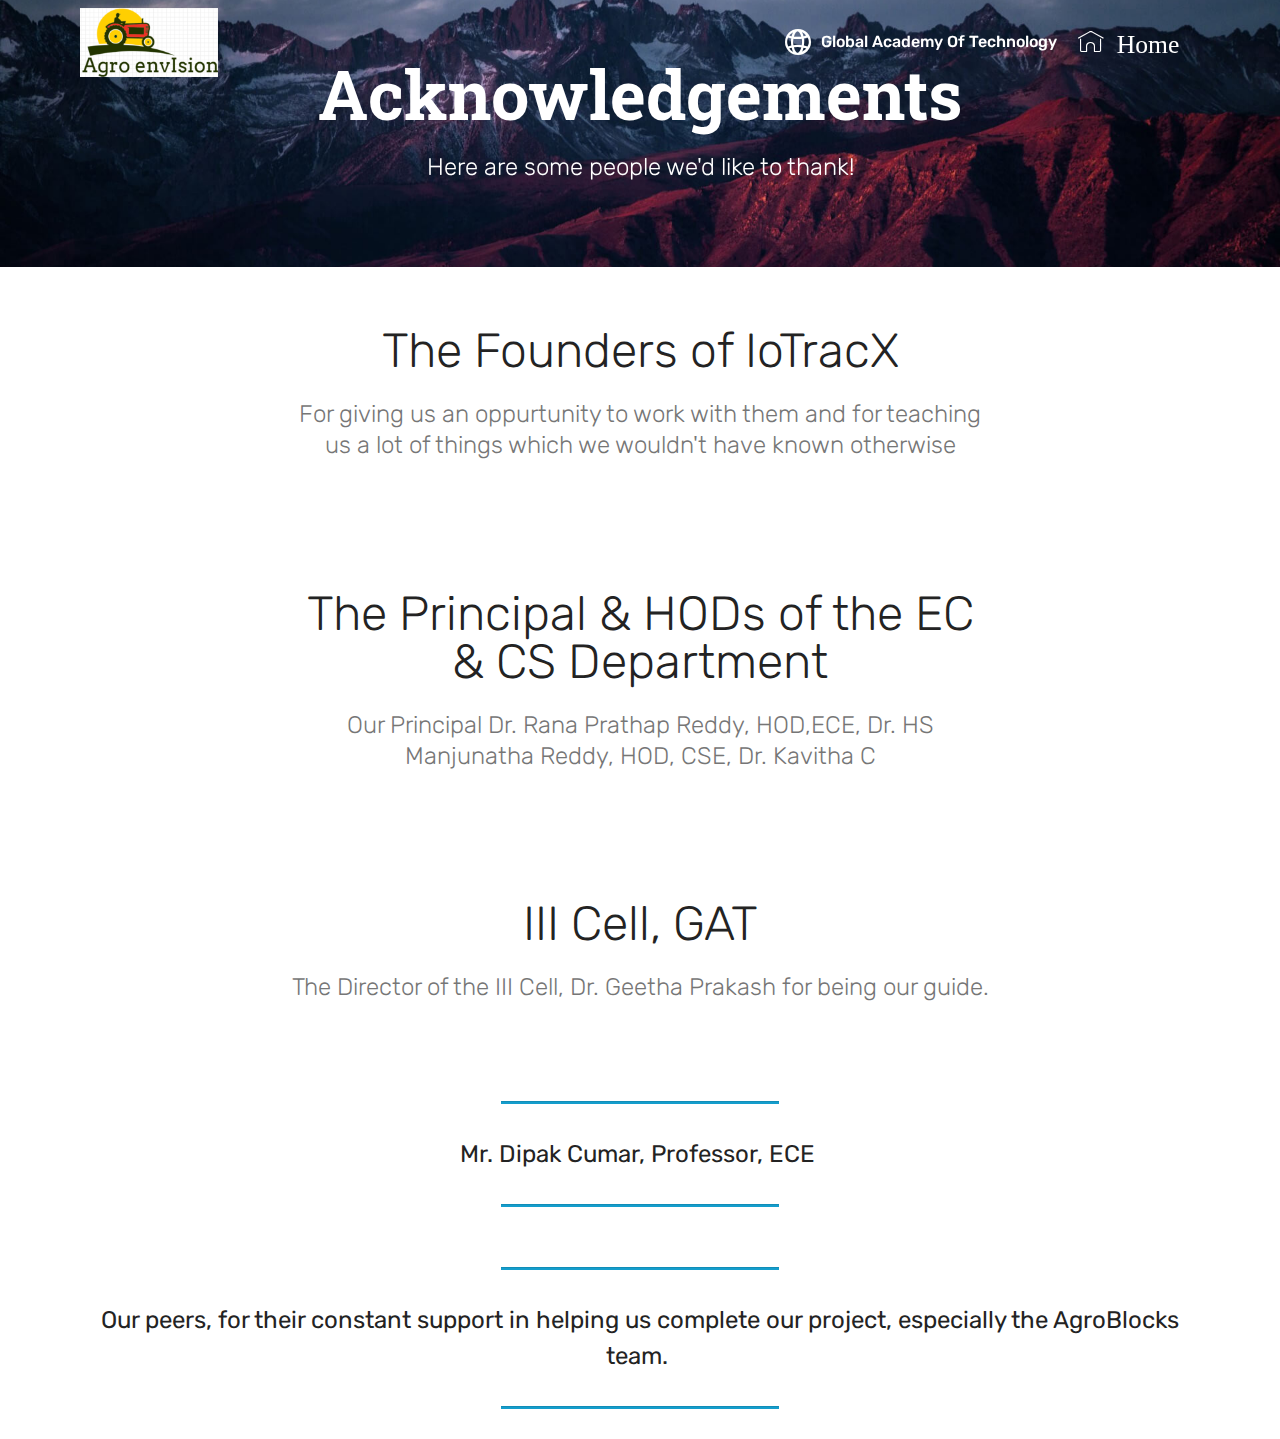
==== acknowledge.html @ 09ad0db0 "create github pages" ====
<!DOCTYPE html>
<html >
<head>
  <!-- Site made with Mobirise Website Builder v4.8.7, https://mobirise.com -->
  <meta charset="UTF-8">
  <meta http-equiv="X-UA-Compatible" content="IE=edge">
  <meta name="generator" content="Mobirise v4.8.7, mobirise.com">
  <meta name="viewport" content="width=device-width, initial-scale=1, minimum-scale=1">
  <link rel="shortcut icon" href="assets/images/screenshot-240-430x214.png" type="image/x-icon">
  <meta name="description" content="Site Creator Description">
  <title>Acknowledgements</title>
  <link rel="stylesheet" href="assets/web/assets/mobirise-icons2/mobirise2.css">
  <link rel="stylesheet" href="assets/web/assets/mobirise-icons/mobirise-icons.css">
  <link rel="stylesheet" href="assets/tether/tether.min.css">
  <link rel="stylesheet" href="assets/bootstrap/css/bootstrap.min.css">
  <link rel="stylesheet" href="assets/bootstrap/css/bootstrap-grid.min.css">
  <link rel="stylesheet" href="assets/bootstrap/css/bootstrap-reboot.min.css">
  <link rel="stylesheet" href="assets/dropdown/css/style.css">
  <link rel="stylesheet" href="assets/theme/css/style.css">
  <link rel="stylesheet" href="assets/mobirise/css/mbr-additional.css" type="text/css">
  
  
  
</head>
<body>
  <section class="menu cid-qTkzRZLJNu" once="menu" id="menu1-15">

    

    <nav class="navbar navbar-expand beta-menu navbar-dropdown align-items-center navbar-fixed-top navbar-toggleable-sm bg-color transparent">
        <button class="navbar-toggler navbar-toggler-right" type="button" data-toggle="collapse" data-target="#navbarSupportedContent" aria-controls="navbarSupportedContent" aria-expanded="false" aria-label="Toggle navigation">
            <div class="hamburger">
                <span></span>
                <span></span>
                <span></span>
                <span></span>
            </div>
        </button>
        <div class="menu-logo">
            <div class="navbar-brand">
                <span class="navbar-logo">
                    <a href="index.html#tabs4-g">
                         <img src="assets/images/screenshot-240-430x214.png" alt="" title="" style="height: 4.3rem;">
                    </a>
                </span>
                
            </div>
        </div>
        <div class="collapse navbar-collapse" id="navbarSupportedContent">
            <ul class="navbar-nav nav-dropdown nav-right" data-app-modern-menu="true"><li class="nav-item">
                    <a class="nav-link link text-white display-4" href="https://mobirise.com">
                        <br></a>
                </li>
                <li class="nav-item">
                    <a class="nav-link link text-white display-4" href="index.html#header3-b"><span class="mobi-mbri mobi-mbri-globe-2 mbr-iconfont mbr-iconfont-btn"></span>Global Academy Of Technology<br></a>
                </li><li class="nav-item"><a class="nav-link link text-white display-4" href="index.html#header2-1"><span class="mbri-home mbr-iconfont mbr-iconfont-btn">&nbsp;Home</span></a></li></ul>
            
        </div>
    </nav>
</section>

<section class="engine"><a href="https://mobirise.info/i">free web creation software</a></section><section class="mbr-section content5 cid-ra7UW3Xe3d mbr-parallax-background" id="content5-1d">

    

    

    <div class="container">
        <div class="media-container-row">
            <div class="title col-12 col-md-8">
                <h2 class="align-center mbr-bold mbr-white pb-3 mbr-fonts-style display-1">
                    Acknowledgements</h2>
                <h3 class="mbr-section-subtitle align-center mbr-light mbr-white pb-3 mbr-fonts-style display-5">
                    Here are some people we'd like to thank!</h3>
                
                
            </div>
        </div>
    </div>
</section>

<section class="mbr-section content4 cid-ra7UXKf67S" id="content4-1f">

    

    <div class="container">
        <div class="media-container-row">
            <div class="title col-12 col-md-8">
                <h2 class="align-center pb-3 mbr-fonts-style display-2">
                    The Founders of IoTracX</h2>
                <h3 class="mbr-section-subtitle align-center mbr-light mbr-fonts-style display-5">For giving us an oppurtunity to work with them and for teaching us a lot of things which we wouldn't have known otherwise</h3>
                
            </div>
        </div>
    </div>
</section>

<section class="mbr-section content4 cid-ra7W1MOFpC" id="content4-1h">

    

    <div class="container">
        <div class="media-container-row">
            <div class="title col-12 col-md-8">
                <h2 class="align-center pb-3 mbr-fonts-style display-2">The Principal &amp; HODs of the EC &amp; CS Department</h2>
                <h3 class="mbr-section-subtitle align-center mbr-light mbr-fonts-style display-5">Our Principal Dr. Rana Prathap Reddy, HOD,ECE, Dr. HS Manjunatha Reddy, HOD, CSE, Dr. Kavitha C</h3>
                
            </div>
        </div>
    </div>
</section>

<section class="mbr-section content4 cid-ra7WIOMGca" id="content4-1i">

    

    <div class="container">
        <div class="media-container-row">
            <div class="title col-12 col-md-8">
                <h2 class="align-center pb-3 mbr-fonts-style display-2">III Cell, GAT</h2>
                <h3 class="mbr-section-subtitle align-center mbr-light mbr-fonts-style display-5">The Director of the III Cell, Dr. Geetha Prakash for being our guide.</h3>
                
            </div>
        </div>
    </div>
</section>

<section class="mbr-section article content9 cid-ra7VDG3hnA" id="content9-1g">
    
     

    <div class="container">
        <div class="inner-container" style="width: 100%;">
            <hr class="line" style="width: 25%;">
            <div class="section-text align-center mbr-fonts-style display-5">Mr. Dipak Cumar, Professor, ECE&nbsp;</div>
            <hr class="line" style="width: 25%;">
        </div>
        </div>
</section>

<section class="mbr-section article content9 cid-ra7XenWiH5" id="content9-1j">
    
     

    <div class="container">
        <div class="inner-container" style="width: 100%;">
            <hr class="line" style="width: 25%;">
            <div class="section-text align-center mbr-fonts-style display-5">Our peers, for their constant support in helping us complete our project, especially the AgroBlocks team.&nbsp;</div>
            <hr class="line" style="width: 25%;">
        </div>
        </div>
</section>


  <script src="assets/web/assets/jquery/jquery.min.js"></script>
  <script src="assets/tether/tether.min.js"></script>
  <script src="assets/popper/popper.min.js"></script>
  <script src="assets/bootstrap/js/bootstrap.min.js"></script>
  <script src="assets/dropdown/js/script.min.js"></script>
  <script src="assets/touchswipe/jquery.touch-swipe.min.js"></script>
  <script src="assets/parallax/jarallax.min.js"></script>
  <script src="assets/smoothscroll/smooth-scroll.js"></script>
  <script src="assets/theme/js/script.js"></script>
  
  
</body>
</html>
---- assets/web/assets/mobirise-icons2/mobirise2.css ----
@font-face {
  font-family: 'Moririse2';
  src:  url('mobirise2.eot?f2bix4');
  src:  url('mobirise2.eot?f2bix4#iefix') format('embedded-opentype'),
    url('mobirise2.ttf?f2bix4') format('truetype'),
    url('mobirise2.woff?f2bix4') format('woff'),
    url('mobirise2.svg?f2bix4#mobirise2') format('svg');
  font-weight: normal;
  font-style: normal;
}

[class^="mobi-"], [class*=" mobi-"] {
  /* use !important to prevent issues with browser extensions that change fonts */
  font-family: 'Moririse2' !important;
  speak: none;
  font-style: normal;
  font-weight: normal;
  font-variant: normal;
  text-transform: none;
  line-height: 1;

  /* Better Font Rendering =========== */
  -webkit-font-smoothing: antialiased;
  -moz-osx-font-smoothing: grayscale;
}

.mobi-mbri-add-submenu:before {
  content: "\e900";
}
.mobi-mbri-alert:before {
  content: "\e901";
}
.mobi-mbri-align-center:before {
  content: "\e902";
}
.mobi-mbri-align-justify:before {
  content: "\e903";
}
.mobi-mbri-align-left:before {
  content: "\e904";
}
.mobi-mbri-align-right:before {
  content: "\e905";
}
.mobi-mbri-android:before {
  content: "\e906";
}
.mobi-mbri-apple:before {
  content: "\e907";
}
.mobi-mbri-arrow-down:before {
  content: "\e908";
}
.mobi-mbri-arrow-next:before {
  content: "\e909";
}
.mobi-mbri-arrow-prev:before {
  content: "\e90a";
}
.mobi-mbri-arrow-up:before {
  content: "\e90b";
}
.mobi-mbri-bold:before {
  content: "\e90c";
}
.mobi-mbri-bookmark:before {
  content: "\e90d";
}
.mobi-mbri-bootstrap:before {
  content: "\e90e";
}
.mobi-mbri-briefcase:before {
  content: "\e90f";
}
.mobi-mbri-browse:before {
  content: "\e910";
}
.mobi-mbri-bulleted-list:before {
  content: "\e911";
}
.mobi-mbri-calendar:before {
  content: "\e912";
}
.mobi-mbri-camera:before {
  content: "\e913";
}
.mobi-mbri-cart-add:before {
  content: "\e914";
}
.mobi-mbri-cart-full:before {
  content: "\e915";
}
.mobi-mbri-cash:before {
  content: "\e916";
}
.mobi-mbri-change-style:before {
  content: "\e917";
}
.mobi-mbri-chat:before {
  content: "\e918";
}
.mobi-mbri-clock:before {
  content: "\e919";
}
.mobi-mbri-close:before {
  content: "\e91a";
}
.mobi-mbri-cloud:before {
  content: "\e91b";
}
.mobi-mbri-code:before {
  content: "\e91c";
}
.mobi-mbri-contact-form:before {
  content: "\e91d";
}
.mobi-mbri-credit-card:before {
  content: "\e91e";
}
.mobi-mbri-cursor-click:before {
  content: "\e91f";
}
.mobi-mbri-cust-feedback:before {
  content: "\e920";
}
.mobi-mbri-database:before {
  content: "\e921";
}
.mobi-mbri-delivery:before {
  content: "\e922";
}
.mobi-mbri-desktop:before {
  content: "\e923";
}
.mobi-mbri-devices:before {
  content: "\e924";
}
.mobi-mbri-down:before {
  content: "\e925";
}
.mobi-mbri-download-2:before {
  content: "\e926";
}
.mobi-mbri-download:before {
  content: "\e927";
}
.mobi-mbri-drag-n-drop-2:before {
  content: "\e928";
}
.mobi-mbri-drag-n-drop:before {
  content: "\e929";
}
.mobi-mbri-edit-2:before {
  content: "\e92a";
}
.mobi-mbri-edit:before {
  content: "\e92b";
}
.mobi-mbri-error:before {
  content: "\e92c";
}
.mobi-mbri-extension:before {
  content: "\e92d";
}
.mobi-mbri-features:before {
  content: "\e92e";
}
.mobi-mbri-file:before {
  content: "\e92f";
}
.mobi-mbri-flag:before {
  content: "\e930";
}
.mobi-mbri-folder:before {
  content: "\e931";
}
.mobi-mbri-gift:before {
  content: "\e932";
}
.mobi-mbri-github:before {
  content: "\e933";
}
.mobi-mbri-globe-2:before {
  content: "\e934";
}
.mobi-mbri-globe:before {
  content: "\e935";
}
.mobi-mbri-growing-chart:before {
  content: "\e936";
}
.mobi-mbri-hearth:before {
  content: "\e937";
}
.mobi-mbri-help:before {
  content: "\e938";
}
.mobi-mbri-home:before {
  content: "\e939";
}
.mobi-mbri-hot-cup:before {
  content: "\e93a";
}
.mobi-mbri-idea:before {
  content: "\e93b";
}
.mobi-mbri-image-gallery:before {
  content: "\e93c";
}
.mobi-mbri-image-slider:before {
  content: "\e93d";
}
.mobi-mbri-info:before {
  content: "\e93e";
}
.mobi-mbri-italic:before {
  content: "\e93f";
}
.mobi-mbri-key:before {
  content: "\e940";
}
.mobi-mbri-laptop:before {
  content: "\e941";
}
.mobi-mbri-layers:before {
  content: "\e942";
}
.mobi-mbri-left-right:before {
  content: "\e943";
}
.mobi-mbri-left:before {
  content: "\e944";
}
.mobi-mbri-letter:before {
  content: "\e945";
}
.mobi-mbri-like:before {
  content: "\e946";
}
.mobi-mbri-link:before {
  content: "\e947";
}
.mobi-mbri-lock:before {
  content: "\e948";
}
.mobi-mbri-login:before {
  content: "\e949";
}
.mobi-mbri-logout:before {
  content: "\e94a";
}
.mobi-mbri-magic-stick:before {
  content: "\e94b";
}
.mobi-mbri-map-pin:before {
  content: "\e94c";
}
.mobi-mbri-menu:before {
  content: "\e94d";
}
.mobi-mbri-mobile-2:before {
  content: "\e94e";
}
.mobi-mbri-mobile-horizontal:before {
  content: "\e94f";
}
.mobi-mbri-mobile:before {
  content: "\e950";
}
.mobi-mbri-mobirise:before {
  content: "\e951";
}
.mobi-mbri-more-horizontal:before {
  content: "\e952";
}
.mobi-mbri-more-vertical:before {
  content: "\e953";
}
.mobi-mbri-music:before {
  content: "\e954";
}
.mobi-mbri-new-file:before {
  content: "\e955";
}
.mobi-mbri-numbered-list:before {
  content: "\e956";
}
.mobi-mbri-opened-folder:before {
  content: "\e957";
}
.mobi-mbri-pages:before {
  content: "\e958";
}
.mobi-mbri-paper-plane:before {
  content: "\e959";
}
.mobi-mbri-paperclip:before {
  content: "\e95a";
}
.mobi-mbri-phone:before {
  content: "\e95b";
}
.mobi-mbri-photo:before {
  content: "\e95c";
}
.mobi-mbri-photos:before {
  content: "\e95d";
}
.mobi-mbri-pin:before {
  content: "\e95e";
}
.mobi-mbri-play:before {
  content: "\e95f";
}
.mobi-mbri-plus:before {
  content: "\e960";
}
.mobi-mbri-preview:before {
  content: "\e961";
}
.mobi-mbri-print:before {
  content: "\e962";
}
.mobi-mbri-protect:before {
  content: "\e963";
}
.mobi-mbri-question:before {
  content: "\e964";
}
.mobi-mbri-quote-left:before {
  content: "\e965";
}
.mobi-mbri-quote-right:before {
  content: "\e966";
}
.mobi-mbri-redo:before {
  content: "\e967";
}
.mobi-mbri-refresh:before {
  content: "\e968";
}
.mobi-mbri-responsive-2:before {
  content: "\e969";
}
.mobi-mbri-responsive:before {
  content: "\e96a";
}
.mobi-mbri-right:before {
  content: "\e96b";
}
.mobi-mbri-rocket:before {
  content: "\e96c";
}
.mobi-mbri-sad-face:before {
  content: "\e96d";
}
.mobi-mbri-sale:before {
  content: "\e96e";
}
.mobi-mbri-save:before {
  content: "\e96f";
}
.mobi-mbri-search:before {
  content: "\e970";
}
.mobi-mbri-setting-2:before {
  content: "\e971";
}
.mobi-mbri-setting-3:before {
  content: "\e972";
}
.mobi-mbri-setting:before {
  content: "\e973";
}
.mobi-mbri-share:before {
  content: "\e974";
}
.mobi-mbri-shopping-bag:before {
  content: "\e975";
}
.mobi-mbri-shopping-basket:before {
  content: "\e976";
}
.mobi-mbri-shopping-cart:before {
  content: "\e977";
}
.mobi-mbri-sites:before {
  content: "\e978";
}
.mobi-mbri-smile-face:before {
  content: "\e979";
}
.mobi-mbri-speed:before {
  content: "\e97a";
}
.mobi-mbri-star:before {
  content: "\e97b";
}
.mobi-mbri-success:before {
  content: "\e97c";
}
.mobi-mbri-sun:before {
  content: "\e97d";
}
.mobi-mbri-sun2:before {
  content: "\e97e";
}
.mobi-mbri-tablet-vertical:before {
  content: "\e97f";
}
.mobi-mbri-tablet:before {
  content: "\e980";
}
.mobi-mbri-target:before {
  content: "\e981";
}
.mobi-mbri-timer:before {
  content: "\e982";
}
.mobi-mbri-to-ftp:before {
  content: "\e983";
}
.mobi-mbri-to-local-drive:before {
  content: "\e984";
}
.mobi-mbri-touch-swipe:before {
  content: "\e985";
}
.mobi-mbri-touch:before {
  content: "\e986";
}
.mobi-mbri-trash:before {
  content: "\e987";
}
.mobi-mbri-underline:before {
  content: "\e988";
}
.mobi-mbri-undo:before {
  content: "\e989";
}
.mobi-mbri-unlink:before {
  content: "\e98a";
}
.mobi-mbri-unlock:before {
  content: "\e98b";
}
.mobi-mbri-up-down:before {
  content: "\e98c";
}
.mobi-mbri-up:before {
  content: "\e98d";
}
.mobi-mbri-update:before {
  content: "\e98e";
}
.mobi-mbri-upload-2:before {
  content: "\e98f";
}
.mobi-mbri-upload:before {
  content: "\e990";
}
.mobi-mbri-user-2:before {
  content: "\e991";
}
.mobi-mbri-user:before {
  content: "\e992";
}
.mobi-mbri-users:before {
  content: "\e993";
}
.mobi-mbri-video-play:before {
  content: "\e994";
}
.mobi-mbri-video:before {
  content: "\e995";
}
.mobi-mbri-watch:before {
  content: "\e996";
}
.mobi-mbri-website-theme-2:before {
  content: "\e997";
}
.mobi-mbri-website-theme:before {
  content: "\e998";
}
.mobi-mbri-wifi:before {
  content: "\e999";
}
.mobi-mbri-windows:before {
  content: "\e99a";
}
.mobi-mbri-zoom-in:before {
  content: "\e99b";
}
.mobi-mbri-zoom-out:before {
  content: "\e99c";
}
---- assets/web/assets/mobirise-icons/mobirise-icons.css ----
@font-face {
  font-family: 'MobiriseIcons';
  src:  url('mobirise-icons.eot?spat4u');
  src:  url('mobirise-icons.eot?spat4u#iefix') format('embedded-opentype'),
    url('mobirise-icons.ttf?spat4u') format('truetype'),
    url('mobirise-icons.woff?spat4u') format('woff'),
    url('mobirise-icons.svg?spat4u#MobiriseIcons') format('svg');
  font-weight: normal;
  font-style: normal;
}

[class^="mbri-"], [class*=" mbri-"] {
  /* use !important to prevent issues with browser extensions that change fonts */
  font-family: MobiriseIcons !important;
  speak: none;
  font-style: normal;
  font-weight: normal;
  font-variant: normal;
  text-transform: none;
  line-height: 1;

  /* Better Font Rendering =========== */
  -webkit-font-smoothing: antialiased;
  -moz-osx-font-smoothing: grayscale;
}

.mbri-add-submenu:before {
  content: "\e900";
}
.mbri-alert:before {
  content: "\e901";
}
.mbri-align-center:before {
  content: "\e902";
}
.mbri-align-justify:before {
  content: "\e903";
}
.mbri-align-left:before {
  content: "\e904";
}
.mbri-align-right:before {
  content: "\e905";
}
.mbri-android:before {
  content: "\e906";
}
.mbri-apple:before {
  content: "\e907";
}
.mbri-arrow-down:before {
  content: "\e908";
}
.mbri-arrow-next:before {
  content: "\e909";
}
.mbri-arrow-prev:before {
  content: "\e90a";
}
.mbri-arrow-up:before {
  content: "\e90b";
}
.mbri-bold:before {
  content: "\e90c";
}
.mbri-bookmark:before {
  content: "\e90d";
}
.mbri-bootstrap:before {
  content: "\e90e";
}
.mbri-briefcase:before {
  content: "\e90f";
}
.mbri-browse:before {
  content: "\e910";
}
.mbri-bulleted-list:before {
  content: "\e911";
}
.mbri-calendar:before {
  content: "\e912";
}
.mbri-camera:before {
  content: "\e913";
}
.mbri-cart-add:before {
  content: "\e914";
}
.mbri-cart-full:before {
  content: "\e915";
}
.mbri-cash:before {
  content: "\e916";
}
.mbri-change-style:before {
  content: "\e917";
}
.mbri-chat:before {
  content: "\e918";
}
.mbri-clock:before {
  content: "\e919";
}
.mbri-close:before {
  content: "\e91a";
}
.mbri-cloud:before {
  content: "\e91b";
}
.mbri-code:before {
  content: "\e91c";
}
.mbri-contact-form:before {
  content: "\e91d";
}
.mbri-credit-card:before {
  content: "\e91e";
}
.mbri-cursor-click:before {
  content: "\e91f";
}
.mbri-cust-feedback:before {
  content: "\e920";
}
.mbri-database:before {
  content: "\e921";
}
.mbri-delivery:before {
  content: "\e922";
}
.mbri-desktop:before {
  content: "\e923";
}
.mbri-devices:before {
  content: "\e924";
}
.mbri-down:before {
  content: "\e925";
}
.mbri-download:before {
  content: "\e989";
}
.mbri-drag-n-drop:before {
  content: "\e927";
}
.mbri-drag-n-drop2:before {
  content: "\e928";
}
.mbri-edit:before {
  content: "\e929";
}
.mbri-edit2:before {
  content: "\e92a";
}
.mbri-error:before {
  content: "\e92b";
}
.mbri-extension:before {
  content: "\e92c";
}
.mbri-features:before {
  content: "\e92d";
}
.mbri-file:before {
  content: "\e92e";
}
.mbri-flag:before {
  content: "\e92f";
}
.mbri-folder:before {
  content: "\e930";
}
.mbri-gift:before {
  content: "\e931";
}
.mbri-github:before {
  content: "\e932";
}
.mbri-globe:before {
  content: "\e933";
}
.mbri-globe-2:before {
  content: "\e934";
}
.mbri-growing-chart:before {
  content: "\e935";
}
.mbri-hearth:before {
  content: "\e936";
}
.mbri-help:before {
  content: "\e937";
}
.mbri-home:before {
  content: "\e938";
}
.mbri-hot-cup:before {
  content: "\e939";
}
.mbri-idea:before {
  content: "\e93a";
}
.mbri-image-gallery:before {
  content: "\e93b";
}
.mbri-image-slider:before {
  content: "\e93c";
}
.mbri-info:before {
  content: "\e93d";
}
.mbri-italic:before {
  content: "\e93e";
}
.mbri-key:before {
  content: "\e93f";
}
.mbri-laptop:before {
  content: "\e940";
}
.mbri-layers:before {
  content: "\e941";
}
.mbri-left-right:before {
  content: "\e942";
}
.mbri-left:before {
  content: "\e943";
}
.mbri-letter:before {
  content: "\e944";
}
.mbri-like:before {
  content: "\e945";
}
.mbri-link:before {
  content: "\e946";
}
.mbri-lock:before {
  content: "\e947";
}
.mbri-login:before {
  content: "\e948";
}
.mbri-logout:before {
  content: "\e949";
}
.mbri-magic-stick:before {
  content: "\e94a";
}
.mbri-map-pin:before {
  content: "\e94b";
}
.mbri-menu:before {
  content: "\e94c";
}
.mbri-mobile:before {
  content: "\e94d";
}
.mbri-mobile2:before {
  content: "\e94e";
}
.mbri-mobirise:before {
  content: "\e94f";
}
.mbri-more-horizontal:before {
  content: "\e950";
}
.mbri-more-vertical:before {
  content: "\e951";
}
.mbri-music:before {
  content: "\e952";
}
.mbri-new-file:before {
  content: "\e953";
}
.mbri-numbered-list:before {
  content: "\e954";
}
.mbri-opened-folder:before {
  content: "\e955";
}
.mbri-pages:before {
  content: "\e956";
}
.mbri-paper-plane:before {
  content: "\e957";
}
.mbri-paperclip:before {
  content: "\e958";
}
.mbri-photo:before {
  content: "\e959";
}
.mbri-photos:before {
  content: "\e95a";
}
.mbri-pin:before {
  content: "\e95b";
}
.mbri-play:before {
  content: "\e95c";
}
.mbri-plus:before {
  content: "\e95d";
}
.mbri-preview:before {
  content: "\e95e";
}
.mbri-print:before {
  content: "\e95f";
}
.mbri-protect:before {
  content: "\e960";
}
.mbri-question:before {
  content: "\e961";
}
.mbri-quote-left:before {
  content: "\e962";
}
.mbri-quote-right:before {
  content: "\e963";
}
.mbri-refresh:before {
  content: "\e964";
}
.mbri-responsive:before {
  content: "\e965";
}
.mbri-right:before {
  content: "\e966";
}
.mbri-rocket:before {
  content: "\e967";
}
.mbri-sad-face:before {
  content: "\e968";
}
.mbri-sale:before {
  content: "\e969";
}
.mbri-save:before {
  content: "\e96a";
}
.mbri-search:before {
  content: "\e96b";
}
.mbri-setting:before {
  content: "\e96c";
}
.mbri-setting2:before {
  content: "\e96d";
}
.mbri-setting3:before {
  content: "\e96e";
}
.mbri-share:before {
  content: "\e96f";
}
.mbri-shopping-bag:before {
  content: "\e970";
}
.mbri-shopping-basket:before {
  content: "\e971";
}
.mbri-shopping-cart:before {
  content: "\e972";
}
.mbri-sites:before {
  content: "\e973";
}
.mbri-smile-face:before {
  content: "\e974";
}
.mbri-speed:before {
  content: "\e975";
}
.mbri-star:before {
  content: "\e976";
}
.mbri-success:before {
  content: "\e977";
}
.mbri-sun:before {
  content: "\e978";
}
.mbri-sun2:before {
  content: "\e979";
}
.mbri-tablet:before {
  content: "\e97a";
}
.mbri-tablet-vertical:before {
  content: "\e97b";
}
.mbri-target:before {
  content: "\e97c";
}
.mbri-timer:before {
  content: "\e97d";
}
.mbri-to-ftp:before {
  content: "\e97e";
}
.mbri-to-local-drive:before {
  content: "\e97f";
}
.mbri-touch-swipe:before {
  content: "\e980";
}
.mbri-touch:before {
  content: "\e981";
}
.mbri-trash:before {
  content: "\e982";
}
.mbri-underline:before {
  content: "\e983";
}
.mbri-unlink:before {
  content: "\e984";
}
.mbri-unlock:before {
  content: "\e985";
}
.mbri-up-down:before {
  content: "\e986";
}
.mbri-up:before {
  content: "\e987";
}
.mbri-update:before {
  content: "\e988";
}
.mbri-upload:before {
 content: "\e926"; 
}
.mbri-user:before {
  content: "\e98a";
}
.mbri-user2:before {
  content: "\e98b";
}
.mbri-users:before {
  content: "\e98c";
}
.mbri-video:before {
  content: "\e98d";
}
.mbri-video-play:before {
  content: "\e98e";
}
.mbri-watch:before {
  content: "\e98f";
}
.mbri-website-theme:before {
  content: "\e990";
}
.mbri-wifi:before {
  content: "\e991";
}
.mbri-windows:before {
  content: "\e992";
}
.mbri-zoom-out:before {
  content: "\e993";
}
.mbri-redo:before {
  content: "\e994";
}
.mbri-undo:before {
  content: "\e995";
}
---- assets/dropdown/css/style.css ----
.navbar-dropdown {
  left: 0;
  padding: 0;
  position: absolute;
  right: 0;
  top: 0;
  transition: all 0.45s ease;
  z-index: 1030;
  background: #282828; }
  .navbar-dropdown .navbar-logo {
    margin-right: 0.8rem;
    transition: margin 0.3s ease-in-out;
    vertical-align: middle; }
    .navbar-dropdown .navbar-logo img {
      height: 3.125rem;
      transition: all 0.3s ease-in-out; }
    .navbar-dropdown .navbar-logo.mbr-iconfont {
      font-size: 3.125rem;
      line-height: 3.125rem; }
  .navbar-dropdown .navbar-caption {
    font-weight: 700;
    white-space: normal;
    vertical-align: -4px;
    line-height: 3.125rem !important; }
    .navbar-dropdown .navbar-caption, .navbar-dropdown .navbar-caption:hover {
      color: inherit;
      text-decoration: none; }
  .navbar-dropdown .mbr-iconfont + .navbar-caption {
    vertical-align: -1px; }
  .navbar-dropdown.navbar-fixed-top {
    position: fixed; }
  .navbar-dropdown .navbar-brand span {
    vertical-align: -4px; }
  .navbar-dropdown.bg-color.transparent {
    background: none; }
  .navbar-dropdown.navbar-short .navbar-brand {
    padding: 0.625rem 0; }
    .navbar-dropdown.navbar-short .navbar-brand span {
      vertical-align: -1px; }
  .navbar-dropdown.navbar-short .navbar-caption {
    line-height: 2.375rem !important;
    vertical-align: -2px; }
  .navbar-dropdown.navbar-short .navbar-logo {
    margin-right: 0.5rem; }
    .navbar-dropdown.navbar-short .navbar-logo img {
      height: 2.375rem; }
    .navbar-dropdown.navbar-short .navbar-logo.mbr-iconfont {
      font-size: 2.375rem;
      line-height: 2.375rem; }
  .navbar-dropdown.navbar-short .mbr-table-cell {
    height: 3.625rem; }
  .navbar-dropdown .navbar-close {
    left: 0.6875rem;
    position: fixed;
    top: 0.75rem;
    z-index: 1000; }
  .navbar-dropdown .hamburger-icon {
    content: "";
    display: inline-block;
    vertical-align: middle;
    width: 16px;
    -webkit-box-shadow: 0 -6px 0 1px #282828,0 0 0 1px #282828,0 6px 0 1px #282828;
    -moz-box-shadow: 0 -6px 0 1px #282828,0 0 0 1px #282828,0 6px 0 1px #282828;
    box-shadow: 0 -6px 0 1px #282828,0 0 0 1px #282828,0 6px 0 1px #282828; }

.dropdown-menu .dropdown-toggle[data-toggle="dropdown-submenu"]::after {
  border-bottom: 0.35em solid transparent;
  border-left: 0.35em solid;
  border-right: 0;
  border-top: 0.35em solid transparent;
  margin-left: 0.3rem; }

.dropdown-menu .dropdown-item:focus {
  outline: 0; }

.nav-dropdown {
  font-size: 0.75rem;
  font-weight: 500;
  height: auto !important; }
  .nav-dropdown .nav-btn {
    padding-left: 1rem; }
  .nav-dropdown .link {
    margin: .667em 1.667em;
    font-weight: 500;
    padding: 0;
    transition: color .2s ease-in-out; }
    .nav-dropdown .link.dropdown-toggle {
      margin-right: 2.583em; }
      .nav-dropdown .link.dropdown-toggle::after {
        margin-left: .25rem;
        border-top: 0.35em solid;
        border-right: 0.35em solid transparent;
        border-left: 0.35em solid transparent;
        border-bottom: 0; }
      .nav-dropdown .link.dropdown-toggle[aria-expanded="true"] {
        margin: 0;
        padding: 0.667em 3.263em  0.667em 1.667em; }
  .nav-dropdown .link::after,
  .nav-dropdown .dropdown-item::after {
    color: inherit; }
  .nav-dropdown .btn {
    font-size: 0.75rem;
    font-weight: 700;
    letter-spacing: 0;
    margin-bottom: 0;
    padding-left: 1.25rem;
    padding-right: 1.25rem; }
  .nav-dropdown .dropdown-menu {
    border-radius: 0;
    border: 0;
    left: 0;
    margin: 0;
    padding-bottom: 1.25rem;
    padding-top: 1.25rem;
    position: relative; }
  .nav-dropdown .dropdown-submenu {
    margin-left: 0.125rem;
    top: 0; }
  .nav-dropdown .dropdown-item {
    font-weight: 500;
    line-height: 2;
    padding: 0.3846em 4.615em 0.3846em 1.5385em;
    position: relative;
    transition: color .2s ease-in-out, background-color .2s ease-in-out; }
    .nav-dropdown .dropdown-item::after {
      margin-top: -0.3077em;
      position: absolute;
      right: 1.1538em;
      top: 50%; }
    .nav-dropdown .dropdown-item:focus, .nav-dropdown .dropdown-item:hover {
      background: none; }

@media (max-width: 767px) {
  .nav-dropdown.navbar-toggleable-sm {
    bottom: 0;
    display: none;
    left: 0;
    overflow-x: hidden;
    position: fixed;
    top: 0;
    transform: translateX(-100%);
    -ms-transform: translateX(-100%);
    -webkit-transform: translateX(-100%);
    width: 18.75rem;
    z-index: 999; } }
.nav-dropdown.navbar-toggleable-xl {
  bottom: 0;
  display: none;
  left: 0;
  overflow-x: hidden;
  position: fixed;
  top: 0;
  transform: translateX(-100%);
  -ms-transform: translateX(-100%);
  -webkit-transform: translateX(-100%);
  width: 18.75rem;
  z-index: 999; }

.nav-dropdown-sm {
  display: block !important;
  overflow-x: hidden;
  overflow: auto;
  padding-top: 3.875rem; }
  .nav-dropdown-sm::after {
    content: "";
    display: block;
    height: 3rem;
    width: 100%; }
  .nav-dropdown-sm.collapse.in ~ .navbar-close {
    display: block !important; }
  .nav-dropdown-sm.collapsing, .nav-dropdown-sm.collapse.in {
    transform: translateX(0);
    -ms-transform: translateX(0);
    -webkit-transform: translateX(0);
    transition: all 0.25s ease-out;
    -webkit-transition: all 0.25s ease-out;
    background: #282828; }
  .nav-dropdown-sm.collapsing[aria-expanded="false"] {
    transform: translateX(-100%);
    -ms-transform: translateX(-100%);
    -webkit-transform: translateX(-100%); }
  .nav-dropdown-sm .nav-item {
    display: block;
    margin-left: 0 !important;
    padding-left: 0; }
  .nav-dropdown-sm .link,
  .nav-dropdown-sm .dropdown-item {
    border-top: 1px dotted rgba(255, 255, 255, 0.1);
    font-size: 0.8125rem;
    line-height: 1.6;
    margin: 0 !important;
    padding: 0.875rem 2.4rem 0.875rem 1.5625rem !important;
    position: relative;
    white-space: normal; }
    .nav-dropdown-sm .link:focus, .nav-dropdown-sm .link:hover,
    .nav-dropdown-sm .dropdown-item:focus,
    .nav-dropdown-sm .dropdown-item:hover {
      background: rgba(0, 0, 0, 0.2) !important;
      color: #c0a375; }
  .nav-dropdown-sm .nav-btn {
    position: relative;
    padding: 1.5625rem 1.5625rem 0 1.5625rem; }
    .nav-dropdown-sm .nav-btn::before {
      border-top: 1px dotted rgba(255, 255, 255, 0.1);
      content: "";
      left: 0;
      position: absolute;
      top: 0;
      width: 100%; }
    .nav-dropdown-sm .nav-btn + .nav-btn {
      padding-top: 0.625rem; }
      .nav-dropdown-sm .nav-btn + .nav-btn::before {
        display: none; }
  .nav-dropdown-sm .btn {
    padding: 0.625rem 0; }
  .nav-dropdown-sm .dropdown-toggle[data-toggle="dropdown-submenu"]::after {
    margin-left: .25rem;
    border-top: 0.35em solid;
    border-right: 0.35em solid transparent;
    border-left: 0.35em solid transparent;
    border-bottom: 0; }
  .nav-dropdown-sm .dropdown-toggle[data-toggle="dropdown-submenu"][aria-expanded="true"]::after {
    border-top: 0;
    border-right: 0.35em solid transparent;
    border-left: 0.35em solid transparent;
    border-bottom: 0.35em solid; }
  .nav-dropdown-sm .dropdown-menu {
    margin: 0;
    padding: 0;
    position: relative;
    top: 0;
    left: 0;
    width: 100%;
    border: 0;
    float: none;
    border-radius: 0;
    background: none; }
  .nav-dropdown-sm .dropdown-submenu {
    left: 100%;
    margin-left: 0.125rem;
    margin-top: -1.25rem;
    top: 0; }

.navbar-toggleable-sm .nav-dropdown .dropdown-menu {
  position: absolute; }

.navbar-toggleable-sm .nav-dropdown .dropdown-submenu {
  left: 100%;
  margin-left: 0.125rem;
  margin-top: -1.25rem;
  top: 0; }

.navbar-toggleable-sm.opened .nav-dropdown .dropdown-menu {
  position: relative; }

.navbar-toggleable-sm.opened .nav-dropdown .dropdown-submenu {
  left: 0;
  margin-left: 00rem;
  margin-top: 0rem;
  top: 0; }

.is-builder .nav-dropdown.collapsing {
  transition: none !important; }

/*# sourceMappingURL=style.css.map */
---- assets/theme/css/style.css ----
/*!
 * Mobirise v4 theme (https://mobirise.com/)
 * Copyright 2017 Mobirise
 */
section {
  background-color: #eeeeee; }

section,
.container,
.container-fluid {
  position: relative;
  word-wrap: break-word; }

a.mbr-iconfont:hover {
  text-decoration: none; }

.article .lead p, .article .lead ul, .article .lead ol, .article .lead pre, .article .lead blockquote {
  margin-bottom: 0; }

a {
  font-style: normal;
  font-weight: 400;
  cursor: pointer; }
  a, a:hover {
    text-decoration: none; }

figure {
  margin-bottom: 0; }

body {
  color: #232323; }

h1, h2, h3, h4, h5, h6,
.h1, .h2, .h3, .h4, .h5, .h6,
.display-1, .display-2, .display-3, .display-4 {
  line-height: 1;
  word-break: break-word;
  word-wrap: break-word; }

b, strong {
  font-weight: bold; }

blockquote {
  padding: 10px 0 10px 20px;
  position: relative;
  border-left: 2px solid;
  border-color: #ff3366; }

input:-webkit-autofill, input:-webkit-autofill:hover, input:-webkit-autofill:focus, input:-webkit-autofill:active {
  transition-delay: 9999s;
  transition-property: background-color, color; }

textarea[type="hidden"] {
  display: none; }

body {
  position: relative; }

section {
  background-position: 50% 50%;
  background-repeat: no-repeat;
  background-size: cover; }
  section .mbr-background-video,
  section .mbr-background-video-preview {
    position: absolute;
    bottom: 0;
    left: 0;
    right: 0;
    top: 0; }

.hidden {
  visibility: hidden; }

.mbr-z-index20 {
  z-index: 20; }

/*! Base colors */
.mbr-white {
  color: #ffffff; }

.mbr-black {
  color: #000000; }

.mbr-bg-white {
  background-color: #ffffff; }

.mbr-bg-black {
  background-color: #000000; }

/*! Text-aligns */
.align-left {
  text-align: left; }

.align-center {
  text-align: center; }

.align-right {
  text-align: right; }

@media (max-width: 767px) {
  .align-left, .align-center, .align-right, .mbr-section-btn, .mbr-section-title {
    text-align: center; } }
/*! Font-weight  */
.mbr-light {
  font-weight: 300; }

.mbr-regular {
  font-weight: 400; }

.mbr-semibold {
  font-weight: 500; }

.mbr-bold {
  font-weight: 700; }

/*! Media  */
.media-size-item {
  -webkit-flex: 1 1 auto;
  -moz-flex: 1 1 auto;
  -ms-flex: 1 1 auto;
  -o-flex: 1 1 auto;
  flex: 1 1 auto; }

.media-content {
  -webkit-flex-basis: 100%;
  flex-basis: 100%; }

.media-container-row {
  display: -ms-flexbox;
  display: -webkit-flex;
  display: flex;
  -webkit-flex-direction: row;
  -ms-flex-direction: row;
  flex-direction: row;
  -webkit-flex-wrap: wrap;
  -ms-flex-wrap: wrap;
  flex-wrap: wrap;
  -webkit-justify-content: center;
  -ms-flex-pack: center;
  justify-content: center;
  -webkit-align-content: center;
  -ms-flex-line-pack: center;
  align-content: center;
  -webkit-align-items: start;
  -ms-flex-align: start;
  align-items: start; }
  .media-container-row .media-size-item {
    width: 400px; }

.media-container-column {
  display: -ms-flexbox;
  display: -webkit-flex;
  display: flex;
  -webkit-flex-direction: column;
  -ms-flex-direction: column;
  flex-direction: column;
  -webkit-flex-wrap: wrap;
  -ms-flex-wrap: wrap;
  flex-wrap: wrap;
  -webkit-justify-content: center;
  -ms-flex-pack: center;
  justify-content: center;
  -webkit-align-content: center;
  -ms-flex-line-pack: center;
  align-content: center;
  -webkit-align-items: stretch;
  -ms-flex-align: stretch;
  align-items: stretch; }
  .media-container-column > * {
    width: 100%; }

@media (min-width: 992px) {
  .media-container-row {
    -webkit-flex-wrap: nowrap;
    -ms-flex-wrap: nowrap;
    flex-wrap: nowrap; } }
figure {
  overflow: hidden; }

figure[mbr-media-size] {
  transition: width 0.1s; }

.mbr-figure img, .mbr-figure iframe {
  display: block;
  width: 100%; }

.card {
  background-color: transparent;
  border: none; }

.card-img {
  text-align: center;
  flex-shrink: 0;
  -webkit-flex-shrink: 0; }

.media {
  max-width: 100%;
  margin: 0 auto; }

.mbr-figure {
  -ms-flex-item-align: center;
  -ms-grid-row-align: center;
  -webkit-align-self: center;
  align-self: center; }

.media-container > div {
  max-width: 100%; }

.mbr-figure img, .card-img img {
  width: 100%; }

@media (max-width: 991px) {
  .media-size-item {
    width: auto !important; }

  .media {
    width: auto; }

  .mbr-figure {
    width: 100% !important; } }
/*! Buttons */
.mbr-section-btn {
  margin-left: -.25rem;
  margin-right: -.25rem;
  font-size: 0; }

nav .mbr-section-btn {
  margin-left: 0rem;
  margin-right: 0rem; }

/*! Btn icon margin */
.btn .mbr-iconfont, .btn.btn-sm .mbr-iconfont {
  cursor: pointer;
  margin-right: 0.5rem; }

.btn.btn-md .mbr-iconfont, .btn.btn-md .mbr-iconfont {
  margin-right: 0.8rem; }

.mbr-regular {
  font-weight: 400; }

.mbr-semibold {
  font-weight: 500; }

.mbr-bold {
  font-weight: 700; }

[type="submit"] {
  -webkit-appearance: none; }

/*! Full-screen */
.mbr-fullscreen .mbr-overlay {
  min-height: 100vh; }

.mbr-fullscreen {
  display: flex;
  display: -webkit-flex;
  display: -moz-flex;
  display: -ms-flex;
  display: -o-flex;
  align-items: center;
  -webkit-align-items: center;
  min-height: 100vh;
  padding-top: 3rem;
  padding-bottom: 3rem; }

/*! Map */
.map {
  height: 25rem;
  position: relative; }
  .map iframe {
    width: 100%;
    height: 100%; }

/* Form */
.form-asterisk {
  font-family: initial;
  position: absolute;
  top: -2px;
  font-weight: normal; }

/*! Scroll to top arrow */
.mbr-arrow-up {
  bottom: 25px;
  right: 90px;
  position: fixed;
  text-align: right;
  z-index: 5000;
  color: #ffffff;
  font-size: 32px;
  transform: rotate(180deg);
  -webkit-transform: rotate(180deg); }

.mbr-arrow-up a {
  background: rgba(0, 0, 0, 0.2);
  border-radius: 3px;
  color: #fff;
  display: inline-block;
  height: 60px;
  width: 60px;
  outline-style: none !important;
  position: relative;
  text-decoration: none;
  transition: all .3s ease-in-out;
  cursor: pointer;
  text-align: center; }
  .mbr-arrow-up a:hover {
    background-color: rgba(0, 0, 0, 0.4); }
  .mbr-arrow-up a i {
    line-height: 60px; }

.mbr-arrow-up-icon {
  display: block;
  color: #fff; }

.mbr-arrow-up-icon::before {
  content: "\203a";
  display: inline-block;
  font-family: serif;
  font-size: 32px;
  line-height: 1;
  font-style: normal;
  position: relative;
  top: 6px;
  left: -4px;
  -webkit-transform: rotate(-90deg);
  transform: rotate(-90deg); }

/*! Arrow Down */
.mbr-arrow {
  position: absolute;
  bottom: 45px;
  left: 50%;
  width: 60px;
  height: 60px;
  cursor: pointer;
  background-color: rgba(80, 80, 80, 0.5);
  border-radius: 50%;
  -webkit-transform: translateX(-50%);
  transform: translateX(-50%); }
  .mbr-arrow > a {
    display: inline-block;
    text-decoration: none;
    outline-style: none;
    -webkit-animation: arrowdown 1.7s ease-in-out infinite;
    animation: arrowdown 1.7s ease-in-out infinite; }
    .mbr-arrow > a > i {
      position: absolute;
      top: -2px;
      left: 15px;
      font-size: 2rem; }

@keyframes arrowdown {
  0% {
    transform: translateY(0px);
    -webkit-transform: translateY(0px); }
  50% {
    transform: translateY(-5px);
    -webkit-transform: translateY(-5px); }
  100% {
    transform: translateY(0px);
    -webkit-transform: translateY(0px); } }
@-webkit-keyframes arrowdown {
  0% {
    transform: translateY(0px);
    -webkit-transform: translateY(0px); }
  50% {
    transform: translateY(-5px);
    -webkit-transform: translateY(-5px); }
  100% {
    transform: translateY(0px);
    -webkit-transform: translateY(0px); } }
@media (max-width: 500px) {
  .mbr-arrow-up {
    left: 50%;
    right: auto;
    transform: translateX(-50%) rotate(180deg);
    -webkit-transform: translateX(-50%) rotate(180deg); } }
/*Gradients animation*/
@keyframes gradient-animation {
  from {
    background-position: 0% 100%;
    animation-timing-function: ease-in-out; }
  to {
    background-position: 100% 0%;
    animation-timing-function: ease-in-out; } }
@-webkit-keyframes gradient-animation {
  from {
    background-position: 0% 100%;
    animation-timing-function: ease-in-out; }
  to {
    background-position: 100% 0%;
    animation-timing-function: ease-in-out; } }
.bg-gradient {
  background-size: 200% 200%;
  animation: gradient-animation 5s infinite alternate;
  -webkit-animation: gradient-animation 5s infinite alternate; }

.menu .navbar-brand {
  display: -webkit-flex; }
  .menu .navbar-brand span {
    display: flex;
    display: -webkit-flex; }
  .menu .navbar-brand .navbar-caption-wrap {
    display: -webkit-flex; }
  .menu .navbar-brand .navbar-logo img {
    display: -webkit-flex; }
@media (min-width: 768px) and (max-width: 991px) {
  .menu .navbar-toggleable-sm .navbar-nav {
    display: -webkit-box;
    display: -webkit-flex;
    display: -ms-flexbox; } }
@media (min-width: 992px) {
  .menu .navbar-nav.nav-dropdown {
    display: -webkit-flex; }
  .menu .navbar-toggleable-sm .navbar-collapse {
    display: -webkit-flex !important; } }
@media (max-width: 767px) {
  .menu .navbar-collapse {
    overflow-y: auto;
    max-height: 80vh; }
  .menu .dropdown-menu {
    max-height: 60vh;
    overflow-y: auto; } }

.navbar {
  display: -webkit-flex;
  -webkit-flex-wrap: wrap;
  -webkit-align-items: center;
  -webkit-justify-content: space-between; }

.navbar-collapse {
  -webkit-flex-basis: 100%;
  -webkit-flex-grow: 1;
  -webkit-align-items: center; }

.nav-dropdown .link {
  padding: .667em 1.667em !important;
  margin: 0 !important; }

.nav {
  display: -webkit-flex;
  -webkit-flex-wrap: wrap; }

.row {
  display: -webkit-flex;
  -webkit-flex-wrap: wrap; }

.justify-content-center {
  -webkit-justify-content: center; }

.form-inline {
  display: -webkit-flex;
  -webkit-flex-flow: row wrap;
  -webkit-align-items: center; }

.card-wrapper {
  flex: 1;
  -webkit-flex: 1; }

.carousel-control {
  z-index: 10;
  display: -webkit-flex;
  -webkit-align-items: center;
  -webkit-justify-content: center; }

.carousel-controls {
  display: -webkit-flex; }

.media {
  display: -webkit-flex; }

/*# sourceMappingURL=style.css.map */
.engine {
	position: absolute;
	text-indent: -2400px;
	text-align: center;
	padding: 0;
	top: 0;
	left: -2400px;
}
---- assets/mobirise/css/mbr-additional.css ----
@import url(https://fonts.googleapis.com/css?family=Roboto+Slab:100,300,400,700);
@import url(https://fonts.googleapis.com/css?family=Rubik:300,300i,400,400i,500,500i,700,700i,900,900i);





body {
  font-style: normal;
  line-height: 1.5;
}
.mbr-section-title {
  font-style: normal;
  line-height: 1.2;
}
.mbr-section-subtitle {
  line-height: 1.3;
}
.mbr-text {
  font-style: normal;
  line-height: 1.6;
}
.display-1 {
  font-family: 'Roboto Slab', serif;
  font-size: 4.25rem;
}
.display-1 > .mbr-iconfont {
  font-size: 6.8rem;
}
.display-2 {
  font-family: 'Rubik', sans-serif;
  font-size: 3rem;
}
.display-2 > .mbr-iconfont {
  font-size: 4.8rem;
}
.display-4 {
  font-family: 'Rubik', sans-serif;
  font-size: 1rem;
}
.display-4 > .mbr-iconfont {
  font-size: 1.6rem;
}
.display-5 {
  font-family: 'Rubik', sans-serif;
  font-size: 1.5rem;
}
.display-5 > .mbr-iconfont {
  font-size: 2.4rem;
}
.display-7 {
  font-family: 'Rubik', sans-serif;
  font-size: 1rem;
}
.display-7 > .mbr-iconfont {
  font-size: 1.6rem;
}
/* ---- Fluid typography for mobile devices ---- */
/* 1.4 - font scale ratio ( bootstrap == 1.42857 ) */
/* 100vw - current viewport width */
/* (48 - 20)  48 == 48rem == 768px, 20 == 20rem == 320px(minimal supported viewport) */
/* 0.65 - min scale variable, may vary */
@media (max-width: 768px) {
  .display-1 {
    font-size: 3.4rem;
    font-size: calc( 2.1374999999999997rem + (4.25 - 2.1374999999999997) * ((100vw - 20rem) / (48 - 20)));
    line-height: calc( 1.4 * (2.1374999999999997rem + (4.25 - 2.1374999999999997) * ((100vw - 20rem) / (48 - 20))));
  }
  .display-2 {
    font-size: 2.4rem;
    font-size: calc( 1.7rem + (3 - 1.7) * ((100vw - 20rem) / (48 - 20)));
    line-height: calc( 1.4 * (1.7rem + (3 - 1.7) * ((100vw - 20rem) / (48 - 20))));
  }
  .display-4 {
    font-size: 0.8rem;
    font-size: calc( 1rem + (1 - 1) * ((100vw - 20rem) / (48 - 20)));
    line-height: calc( 1.4 * (1rem + (1 - 1) * ((100vw - 20rem) / (48 - 20))));
  }
  .display-5 {
    font-size: 1.2rem;
    font-size: calc( 1.175rem + (1.5 - 1.175) * ((100vw - 20rem) / (48 - 20)));
    line-height: calc( 1.4 * (1.175rem + (1.5 - 1.175) * ((100vw - 20rem) / (48 - 20))));
  }
}
/* Buttons */
.btn {
  font-weight: 500;
  border-width: 2px;
  font-style: normal;
  letter-spacing: 1px;
  margin: .4rem .8rem;
  white-space: normal;
  -webkit-transition: all 0.3s ease-in-out;
  -moz-transition: all 0.3s ease-in-out;
  transition: all 0.3s ease-in-out;
  display: inline-flex;
  align-items: center;
  justify-content: center;
  word-break: break-word;
  -webkit-align-items: center;
  -webkit-justify-content: center;
  display: -webkit-inline-flex;
  padding: 1rem 3rem;
  border-radius: 3px;
}
.btn-sm {
  font-weight: 500;
  letter-spacing: 1px;
  -webkit-transition: all 0.3s ease-in-out;
  -moz-transition: all 0.3s ease-in-out;
  transition: all 0.3s ease-in-out;
  padding: 0.6rem 1.5rem;
  border-radius: 3px;
}
.btn-md {
  font-weight: 500;
  letter-spacing: 1px;
  margin: .4rem .8rem !important;
  -webkit-transition: all 0.3s ease-in-out;
  -moz-transition: all 0.3s ease-in-out;
  transition: all 0.3s ease-in-out;
  padding: 1rem 3rem;
  border-radius: 3px;
}
.btn-lg {
  font-weight: 500;
  letter-spacing: 1px;
  margin: .4rem .8rem !important;
  -webkit-transition: all 0.3s ease-in-out;
  -moz-transition: all 0.3s ease-in-out;
  transition: all 0.3s ease-in-out;
  padding: 1.2rem 3.2rem;
  border-radius: 3px;
}
.bg-primary {
  background-color: #149dcc !important;
}
.bg-success {
  background-color: #f7ed4a !important;
}
.bg-info {
  background-color: #82786e !important;
}
.bg-warning {
  background-color: #879a9f !important;
}
.bg-danger {
  background-color: #b1a374 !important;
}
.btn-primary,
.btn-primary:active {
  background-color: #149dcc !important;
  border-color: #149dcc !important;
  color: #ffffff !important;
}
.btn-primary:hover,
.btn-primary:focus,
.btn-primary.focus,
.btn-primary.active {
  color: #ffffff !important;
  background-color: #0d6786 !important;
  border-color: #0d6786 !important;
}
.btn-primary.disabled,
.btn-primary:disabled {
  color: #ffffff !important;
  background-color: #0d6786 !important;
  border-color: #0d6786 !important;
}
.btn-secondary,
.btn-secondary:active {
  background-color: #ff3366 !important;
  border-color: #ff3366 !important;
  color: #ffffff !important;
}
.btn-secondary:hover,
.btn-secondary:focus,
.btn-secondary.focus,
.btn-secondary.active {
  color: #ffffff !important;
  background-color: #e50039 !important;
  border-color: #e50039 !important;
}
.btn-secondary.disabled,
.btn-secondary:disabled {
  color: #ffffff !important;
  background-color: #e50039 !important;
  border-color: #e50039 !important;
}
.btn-info,
.btn-info:active {
  background-color: #82786e !important;
  border-color: #82786e !important;
  color: #ffffff !important;
}
.btn-info:hover,
.btn-info:focus,
.btn-info.focus,
.btn-info.active {
  color: #ffffff !important;
  background-color: #59524b !important;
  border-color: #59524b !important;
}
.btn-info.disabled,
.btn-info:disabled {
  color: #ffffff !important;
  background-color: #59524b !important;
  border-color: #59524b !important;
}
.btn-success,
.btn-success:active {
  background-color: #f7ed4a !important;
  border-color: #f7ed4a !important;
  color: #3f3c03 !important;
}
.btn-success:hover,
.btn-success:focus,
.btn-success.focus,
.btn-success.active {
  color: #3f3c03 !important;
  background-color: #eadd0a !important;
  border-color: #eadd0a !important;
}
.btn-success.disabled,
.btn-success:disabled {
  color: #3f3c03 !important;
  background-color: #eadd0a !important;
  border-color: #eadd0a !important;
}
.btn-warning,
.btn-warning:active {
  background-color: #879a9f !important;
  border-color: #879a9f !important;
  color: #ffffff !important;
}
.btn-warning:hover,
.btn-warning:focus,
.btn-warning.focus,
.btn-warning.active {
  color: #ffffff !important;
  background-color: #617479 !important;
  border-color: #617479 !important;
}
.btn-warning.disabled,
.btn-warning:disabled {
  color: #ffffff !important;
  background-color: #617479 !important;
  border-color: #617479 !important;
}
.btn-danger,
.btn-danger:active {
  background-color: #b1a374 !important;
  border-color: #b1a374 !important;
  color: #ffffff !important;
}
.btn-danger:hover,
.btn-danger:focus,
.btn-danger.focus,
.btn-danger.active {
  color: #ffffff !important;
  background-color: #8b7d4e !important;
  border-color: #8b7d4e !important;
}
.btn-danger.disabled,
.btn-danger:disabled {
  color: #ffffff !important;
  background-color: #8b7d4e !important;
  border-color: #8b7d4e !important;
}
.btn-white {
  color: #333333 !important;
}
.btn-white,
.btn-white:active {
  background-color: #ffffff !important;
  border-color: #ffffff !important;
  color: #808080 !important;
}
.btn-white:hover,
.btn-white:focus,
.btn-white.focus,
.btn-white.active {
  color: #808080 !important;
  background-color: #d9d9d9 !important;
  border-color: #d9d9d9 !important;
}
.btn-white.disabled,
.btn-white:disabled {
  color: #808080 !important;
  background-color: #d9d9d9 !important;
  border-color: #d9d9d9 !important;
}
.btn-black,
.btn-black:active {
  background-color: #333333 !important;
  border-color: #333333 !important;
  color: #ffffff !important;
}
.btn-black:hover,
.btn-black:focus,
.btn-black.focus,
.btn-black.active {
  color: #ffffff !important;
  background-color: #0d0d0d !important;
  border-color: #0d0d0d !important;
}
.btn-black.disabled,
.btn-black:disabled {
  color: #ffffff !important;
  background-color: #0d0d0d !important;
  border-color: #0d0d0d !important;
}
.btn-primary-outline,
.btn-primary-outline:active {
  background: none;
  border-color: #0b566f;
  color: #0b566f;
}
.btn-primary-outline:hover,
.btn-primary-outline:focus,
.btn-primary-outline.focus,
.btn-primary-outline.active {
  color: #ffffff;
  background-color: #149dcc;
  border-color: #149dcc;
}
.btn-primary-outline.disabled,
.btn-primary-outline:disabled {
  color: #ffffff !important;
  background-color: #149dcc !important;
  border-color: #149dcc !important;
}
.btn-secondary-outline,
.btn-secondary-outline:active {
  background: none;
  border-color: #cc0033;
  color: #cc0033;
}
.btn-secondary-outline:hover,
.btn-secondary-outline:focus,
.btn-secondary-outline.focus,
.btn-secondary-outline.active {
  color: #ffffff;
  background-color: #ff3366;
  border-color: #ff3366;
}
.btn-secondary-outline.disabled,
.btn-secondary-outline:disabled {
  color: #ffffff !important;
  background-color: #ff3366 !important;
  border-color: #ff3366 !important;
}
.btn-info-outline,
.btn-info-outline:active {
  background: none;
  border-color: #4b453f;
  color: #4b453f;
}
.btn-info-outline:hover,
.btn-info-outline:focus,
.btn-info-outline.focus,
.btn-info-outline.active {
  color: #ffffff;
  background-color: #82786e;
  border-color: #82786e;
}
.btn-info-outline.disabled,
.btn-info-outline:disabled {
  color: #ffffff !important;
  background-color: #82786e !important;
  border-color: #82786e !important;
}
.btn-success-outline,
.btn-success-outline:active {
  background: none;
  border-color: #d2c609;
  color: #d2c609;
}
.btn-success-outline:hover,
.btn-success-outline:focus,
.btn-success-outline.focus,
.btn-success-outline.active {
  color: #3f3c03;
  background-color: #f7ed4a;
  border-color: #f7ed4a;
}
.btn-success-outline.disabled,
.btn-success-outline:disabled {
  color: #3f3c03 !important;
  background-color: #f7ed4a !important;
  border-color: #f7ed4a !important;
}
.btn-warning-outline,
.btn-warning-outline:active {
  background: none;
  border-color: #55666b;
  color: #55666b;
}
.btn-warning-outline:hover,
.btn-warning-outline:focus,
.btn-warning-outline.focus,
.btn-warning-outline.active {
  color: #ffffff;
  background-color: #879a9f;
  border-color: #879a9f;
}
.btn-warning-outline.disabled,
.btn-warning-outline:disabled {
  color: #ffffff !important;
  background-color: #879a9f !important;
  border-color: #879a9f !important;
}
.btn-danger-outline,
.btn-danger-outline:active {
  background: none;
  border-color: #7a6e45;
  color: #7a6e45;
}
.btn-danger-outline:hover,
.btn-danger-outline:focus,
.btn-danger-outline.focus,
.btn-danger-outline.active {
  color: #ffffff;
  background-color: #b1a374;
  border-color: #b1a374;
}
.btn-danger-outline.disabled,
.btn-danger-outline:disabled {
  color: #ffffff !important;
  background-color: #b1a374 !important;
  border-color: #b1a374 !important;
}
.btn-black-outline,
.btn-black-outline:active {
  background: none;
  border-color: #000000;
  color: #000000;
}
.btn-black-outline:hover,
.btn-black-outline:focus,
.btn-black-outline.focus,
.btn-black-outline.active {
  color: #ffffff;
  background-color: #333333;
  border-color: #333333;
}
.btn-black-outline.disabled,
.btn-black-outline:disabled {
  color: #ffffff !important;
  background-color: #333333 !important;
  border-color: #333333 !important;
}
.btn-white-outline,
.btn-white-outline:active,
.btn-white-outline.active {
  background: none;
  border-color: #ffffff;
  color: #ffffff;
}
.btn-white-outline:hover,
.btn-white-outline:focus,
.btn-white-outline.focus {
  color: #333333;
  background-color: #ffffff;
  border-color: #ffffff;
}
.text-primary {
  color: #149dcc !important;
}
.text-secondary {
  color: #ff3366 !important;
}
.text-success {
  color: #f7ed4a !important;
}
.text-info {
  color: #82786e !important;
}
.text-warning {
  color: #879a9f !important;
}
.text-danger {
  color: #b1a374 !important;
}
.text-white {
  color: #ffffff !important;
}
.text-black {
  color: #000000 !important;
}
a.text-primary:hover,
a.text-primary:focus {
  color: #0b566f !important;
}
a.text-secondary:hover,
a.text-secondary:focus {
  color: #cc0033 !important;
}
a.text-success:hover,
a.text-success:focus {
  color: #d2c609 !important;
}
a.text-info:hover,
a.text-info:focus {
  color: #4b453f !important;
}
a.text-warning:hover,
a.text-warning:focus {
  color: #55666b !important;
}
a.text-danger:hover,
a.text-danger:focus {
  color: #7a6e45 !important;
}
a.text-white:hover,
a.text-white:focus {
  color: #b3b3b3 !important;
}
a.text-black:hover,
a.text-black:focus {
  color: #4d4d4d !important;
}
.alert-success {
  background-color: #70c770;
}
.alert-info {
  background-color: #82786e;
}
.alert-warning {
  background-color: #879a9f;
}
.alert-danger {
  background-color: #b1a374;
}
.mbr-section-btn a.btn:not(.btn-form) {
  border-radius: 100px;
}
.mbr-section-btn a.btn:not(.btn-form):hover,
.mbr-section-btn a.btn:not(.btn-form):focus {
  box-shadow: none !important;
}
.mbr-section-btn a.btn:not(.btn-form):hover,
.mbr-section-btn a.btn:not(.btn-form):focus {
  box-shadow: 0 10px 40px 0 rgba(0, 0, 0, 0.2) !important;
  -webkit-box-shadow: 0 10px 40px 0 rgba(0, 0, 0, 0.2) !important;
}
.mbr-gallery-filter li a {
  border-radius: 100px !important;
}
.mbr-gallery-filter li.active .btn {
  background-color: #149dcc;
  border-color: #149dcc;
  color: #ffffff;
}
.mbr-gallery-filter li.active .btn:focus {
  box-shadow: none;
}
.nav-tabs .nav-link {
  border-radius: 100px !important;
}
.btn-form {
  border-radius: 0;
}
.btn-form:hover {
  cursor: pointer;
}
a,
a:hover {
  color: #149dcc;
}
.mbr-plan-header.bg-primary .mbr-plan-subtitle,
.mbr-plan-header.bg-primary .mbr-plan-price-desc {
  color: #b4e6f8;
}
.mbr-plan-header.bg-success .mbr-plan-subtitle,
.mbr-plan-header.bg-success .mbr-plan-price-desc {
  color: #ffffff;
}
.mbr-plan-header.bg-info .mbr-plan-subtitle,
.mbr-plan-header.bg-info .mbr-plan-price-desc {
  color: #beb8b2;
}
.mbr-plan-header.bg-warning .mbr-plan-subtitle,
.mbr-plan-header.bg-warning .mbr-plan-price-desc {
  color: #ced6d8;
}
.mbr-plan-header.bg-danger .mbr-plan-subtitle,
.mbr-plan-header.bg-danger .mbr-plan-price-desc {
  color: #dfd9c6;
}
/* Scroll to top button*/
.scrollToTop_wraper {
  display: none;
}
#scrollToTop a i:before {
  content: '';
  position: absolute;
  height: 40%;
  top: 25%;
  background: #fff;
  width: 2px;
  left: calc(50% - 1px);
}
#scrollToTop a i:after {
  content: '';
  position: absolute;
  display: block;
  border-top: 2px solid #fff;
  border-right: 2px solid #fff;
  width: 40%;
  height: 40%;
  left: 30%;
  bottom: 30%;
  transform: rotate(135deg);
  -webkit-transform: rotate(135deg);
}
/* Others*/
.note-check a[data-value=Rubik] {
  font-style: normal;
}
.mbr-arrow a {
  color: #ffffff;
}
@media (max-width: 767px) {
  .mbr-arrow {
    display: none;
  }
}
.form-control-label {
  position: relative;
  cursor: pointer;
  margin-bottom: .357em;
  padding: 0;
}
.alert {
  color: #ffffff;
  border-radius: 0;
  border: 0;
  font-size: .875rem;
  line-height: 1.5;
  margin-bottom: 1.875rem;
  padding: 1.25rem;
  position: relative;
}
.alert.alert-form::after {
  background-color: inherit;
  bottom: -7px;
  content: "";
  display: block;
  height: 14px;
  left: 50%;
  margin-left: -7px;
  position: absolute;
  transform: rotate(45deg);
  width: 14px;
  -webkit-transform: rotate(45deg);
}
.form-control {
  background-color: #f5f5f5;
  box-shadow: none;
  color: #565656;
  font-family: 'Rubik', sans-serif;
  font-size: 1rem;
  line-height: 1.43;
  min-height: 3.5em;
  padding: 1.07em .5em;
}
.form-control > .mbr-iconfont {
  font-size: 1.6rem;
}
.form-control,
.form-control:focus {
  border: 1px solid #e8e8e8;
}
.form-active .form-control:invalid {
  border-color: red;
}
.mbr-overlay {
  background-color: #000;
  bottom: 0;
  left: 0;
  opacity: .5;
  position: absolute;
  right: 0;
  top: 0;
  z-index: 0;
}
blockquote {
  font-style: italic;
  padding: 10px 0 10px 20px;
  font-size: 1.09rem;
  position: relative;
  border-color: #149dcc;
  border-width: 3px;
}
ul,
ol,
pre,
blockquote {
  margin-bottom: 2.3125rem;
}
pre {
  background: #f4f4f4;
  padding: 10px 24px;
  white-space: pre-wrap;
}
.inactive {
  -webkit-user-select: none;
  -moz-user-select: none;
  -ms-user-select: none;
  user-select: none;
  pointer-events: none;
  -webkit-user-drag: none;
  user-drag: none;
}
.mbr-section__comments .row {
  justify-content: center;
  -webkit-justify-content: center;
}
/* Forms */
.mbr-form .btn {
  margin: .4rem 0;
}
.mbr-form .input-group-btn a.btn {
  border-radius: 100px !important;
}
.mbr-form .input-group-btn a.btn:hover {
  box-shadow: 0 10px 40px 0 rgba(0, 0, 0, 0.2);
}
.mbr-form .input-group-btn button[type="submit"] {
  border-radius: 100px !important;
  padding: 1rem 3rem;
}
.mbr-form .input-group-btn button[type="submit"]:hover {
  box-shadow: 0 10px 40px 0 rgba(0, 0, 0, 0.2);
}
.form2 .form-control {
  border-top-left-radius: 100px;
  border-bottom-left-radius: 100px;
}
.form2 .input-group-btn a.btn {
  border-top-left-radius: 0 !important;
  border-bottom-left-radius: 0 !important;
}
.form2 .input-group-btn button[type="submit"] {
  border-top-left-radius: 0 !important;
  border-bottom-left-radius: 0 !important;
}
.form3 input[type="email"] {
  border-radius: 100px !important;
}
@media (max-width: 349px) {
  .form2 input[type="email"] {
    border-radius: 100px !important;
  }
  .form2 .input-group-btn a.btn {
    border-radius: 100px !important;
  }
  .form2 .input-group-btn button[type="submit"] {
    border-radius: 100px !important;
  }
}
@media (max-width: 767px) {
  .btn {
    font-size: .75rem !important;
  }
  .btn .mbr-iconfont {
    font-size: 1rem !important;
  }
}
/* Social block */
.btn-social {
  font-size: 20px;
  border-radius: 50%;
  padding: 0;
  width: 44px;
  height: 44px;
  line-height: 44px;
  text-align: center;
  position: relative;
  border: 2px solid #c0a375;
  border-color: #149dcc;
  color: #232323;
  cursor: pointer;
}
.btn-social i {
  top: 0;
  line-height: 44px;
  width: 44px;
}
.btn-social:hover {
  color: #fff;
  background: #149dcc;
}
.btn-social + .btn {
  margin-left: .1rem;
}
/* Footer */
.mbr-footer-content li::before,
.mbr-footer .mbr-contacts li::before {
  background: #149dcc;
}
.mbr-footer-content li a:hover,
.mbr-footer .mbr-contacts li a:hover {
  color: #149dcc;
}
.footer3 input[type="email"],
.footer4 input[type="email"] {
  border-radius: 100px !important;
}
.footer3 .input-group-btn a.btn,
.footer4 .input-group-btn a.btn {
  border-radius: 100px !important;
}
.footer3 .input-group-btn button[type="submit"],
.footer4 .input-group-btn button[type="submit"] {
  border-radius: 100px !important;
}
/* Headers*/
.header13 .form-inline input[type="email"],
.header14 .form-inline input[type="email"] {
  border-radius: 100px;
}
.header13 .form-inline input[type="text"],
.header14 .form-inline input[type="text"] {
  border-radius: 100px;
}
.header13 .form-inline input[type="tel"],
.header14 .form-inline input[type="tel"] {
  border-radius: 100px;
}
.header13 .form-inline a.btn,
.header14 .form-inline a.btn {
  border-radius: 100px;
}
.header13 .form-inline button,
.header14 .form-inline button {
  border-radius: 100px !important;
}
.offset-1 {
  margin-left: 8.33333%;
}
.offset-2 {
  margin-left: 16.66667%;
}
.offset-3 {
  margin-left: 25%;
}
.offset-4 {
  margin-left: 33.33333%;
}
.offset-5 {
  margin-left: 41.66667%;
}
.offset-6 {
  margin-left: 50%;
}
.offset-7 {
  margin-left: 58.33333%;
}
.offset-8 {
  margin-left: 66.66667%;
}
.offset-9 {
  margin-left: 75%;
}
.offset-10 {
  margin-left: 83.33333%;
}
.offset-11 {
  margin-left: 91.66667%;
}
@media (min-width: 576px) {
  .offset-sm-0 {
    margin-left: 0%;
  }
  .offset-sm-1 {
    margin-left: 8.33333%;
  }
  .offset-sm-2 {
    margin-left: 16.66667%;
  }
  .offset-sm-3 {
    margin-left: 25%;
  }
  .offset-sm-4 {
    margin-left: 33.33333%;
  }
  .offset-sm-5 {
    margin-left: 41.66667%;
  }
  .offset-sm-6 {
    margin-left: 50%;
  }
  .offset-sm-7 {
    margin-left: 58.33333%;
  }
  .offset-sm-8 {
    margin-left: 66.66667%;
  }
  .offset-sm-9 {
    margin-left: 75%;
  }
  .offset-sm-10 {
    margin-left: 83.33333%;
  }
  .offset-sm-11 {
    margin-left: 91.66667%;
  }
}
@media (min-width: 768px) {
  .offset-md-0 {
    margin-left: 0%;
  }
  .offset-md-1 {
    margin-left: 8.33333%;
  }
  .offset-md-2 {
    margin-left: 16.66667%;
  }
  .offset-md-3 {
    margin-left: 25%;
  }
  .offset-md-4 {
    margin-left: 33.33333%;
  }
  .offset-md-5 {
    margin-left: 41.66667%;
  }
  .offset-md-6 {
    margin-left: 50%;
  }
  .offset-md-7 {
    margin-left: 58.33333%;
  }
  .offset-md-8 {
    margin-left: 66.66667%;
  }
  .offset-md-9 {
    margin-left: 75%;
  }
  .offset-md-10 {
    margin-left: 83.33333%;
  }
  .offset-md-11 {
    margin-left: 91.66667%;
  }
}
@media (min-width: 992px) {
  .offset-lg-0 {
    margin-left: 0%;
  }
  .offset-lg-1 {
    margin-left: 8.33333%;
  }
  .offset-lg-2 {
    margin-left: 16.66667%;
  }
  .offset-lg-3 {
    margin-left: 25%;
  }
  .offset-lg-4 {
    margin-left: 33.33333%;
  }
  .offset-lg-5 {
    margin-left: 41.66667%;
  }
  .offset-lg-6 {
    margin-left: 50%;
  }
  .offset-lg-7 {
    margin-left: 58.33333%;
  }
  .offset-lg-8 {
    margin-left: 66.66667%;
  }
  .offset-lg-9 {
    margin-left: 75%;
  }
  .offset-lg-10 {
    margin-left: 83.33333%;
  }
  .offset-lg-11 {
    margin-left: 91.66667%;
  }
}
@media (min-width: 1200px) {
  .offset-xl-0 {
    margin-left: 0%;
  }
  .offset-xl-1 {
    margin-left: 8.33333%;
  }
  .offset-xl-2 {
    margin-left: 16.66667%;
  }
  .offset-xl-3 {
    margin-left: 25%;
  }
  .offset-xl-4 {
    margin-left: 33.33333%;
  }
  .offset-xl-5 {
    margin-left: 41.66667%;
  }
  .offset-xl-6 {
    margin-left: 50%;
  }
  .offset-xl-7 {
    margin-left: 58.33333%;
  }
  .offset-xl-8 {
    margin-left: 66.66667%;
  }
  .offset-xl-9 {
    margin-left: 75%;
  }
  .offset-xl-10 {
    margin-left: 83.33333%;
  }
  .offset-xl-11 {
    margin-left: 91.66667%;
  }
}
.navbar-toggler {
  -webkit-align-self: flex-start;
  -ms-flex-item-align: start;
  align-self: flex-start;
  padding: 0.25rem 0.75rem;
  font-size: 1.25rem;
  line-height: 1;
  background: transparent;
  border: 1px solid transparent;
  -webkit-border-radius: 0.25rem;
  border-radius: 0.25rem;
}
.navbar-toggler:focus,
.navbar-toggler:hover {
  text-decoration: none;
}
.navbar-toggler-icon {
  display: inline-block;
  width: 1.5em;
  height: 1.5em;
  vertical-align: middle;
  content: "";
  background: no-repeat center center;
  -webkit-background-size: 100% 100%;
  -o-background-size: 100% 100%;
  background-size: 100% 100%;
}
.navbar-toggler-left {
  position: absolute;
  left: 1rem;
}
.navbar-toggler-right {
  position: absolute;
  right: 1rem;
}
@media (max-width: 575px) {
  .navbar-toggleable .navbar-nav .dropdown-menu {
    position: static;
    float: none;
  }
  .navbar-toggleable > .container {
    padding-right: 0;
    padding-left: 0;
  }
}
@media (min-width: 576px) {
  .navbar-toggleable {
    -webkit-box-orient: horizontal;
    -webkit-box-direction: normal;
    -webkit-flex-direction: row;
    -ms-flex-direction: row;
    flex-direction: row;
    -webkit-flex-wrap: nowrap;
    -ms-flex-wrap: nowrap;
    flex-wrap: nowrap;
    -webkit-box-align: center;
    -webkit-align-items: center;
    -ms-flex-align: center;
    align-items: center;
  }
  .navbar-toggleable .navbar-nav {
    -webkit-box-orient: horizontal;
    -webkit-box-direction: normal;
    -webkit-flex-direction: row;
    -ms-flex-direction: row;
    flex-direction: row;
  }
  .navbar-toggleable .navbar-nav .nav-link {
    padding-right: .5rem;
    padding-left: .5rem;
  }
  .navbar-toggleable > .container {
    display: -webkit-box;
    display: -webkit-flex;
    display: -ms-flexbox;
    display: flex;
    -webkit-flex-wrap: nowrap;
    -ms-flex-wrap: nowrap;
    flex-wrap: nowrap;
    -webkit-box-align: center;
    -webkit-align-items: center;
    -ms-flex-align: center;
    align-items: center;
  }
  .navbar-toggleable .navbar-collapse {
    display: -webkit-box !important;
    display: -webkit-flex !important;
    display: -ms-flexbox !important;
    display: flex !important;
    width: 100%;
  }
  .navbar-toggleable .navbar-toggler {
    display: none;
  }
}
@media (max-width: 767px) {
  .navbar-toggleable-sm .navbar-nav .dropdown-menu {
    position: static;
    float: none;
  }
  .navbar-toggleable-sm > .container {
    padding-right: 0;
    padding-left: 0;
  }
}
@media (min-width: 768px) {
  .navbar-toggleable-sm {
    -webkit-box-orient: horizontal;
    -webkit-box-direction: normal;
    -webkit-flex-direction: row;
    -ms-flex-direction: row;
    flex-direction: row;
    -webkit-flex-wrap: nowrap;
    -ms-flex-wrap: nowrap;
    flex-wrap: nowrap;
    -webkit-box-align: center;
    -webkit-align-items: center;
    -ms-flex-align: center;
    align-items: center;
  }
  .navbar-toggleable-sm .navbar-nav {
    -webkit-box-orient: horizontal;
    -webkit-box-direction: normal;
    -webkit-flex-direction: row;
    -ms-flex-direction: row;
    flex-direction: row;
  }
  .navbar-toggleable-sm .navbar-nav .nav-link {
    padding-right: .5rem;
    padding-left: .5rem;
  }
  .navbar-toggleable-sm > .container {
    display: -webkit-box;
    display: -webkit-flex;
    display: -ms-flexbox;
    display: flex;
    -webkit-flex-wrap: nowrap;
    -ms-flex-wrap: nowrap;
    flex-wrap: nowrap;
    -webkit-box-align: center;
    -webkit-align-items: center;
    -ms-flex-align: center;
    align-items: center;
  }
  .navbar-toggleable-sm .navbar-collapse {
    display: none;
    width: 100%;
  }
  .navbar-toggleable-sm .navbar-toggler {
    display: none;
  }
}
@media (max-width: 991px) {
  .navbar-toggleable-md .navbar-nav .dropdown-menu {
    position: static;
    float: none;
  }
  .navbar-toggleable-md > .container {
    padding-right: 0;
    padding-left: 0;
  }
}
@media (min-width: 992px) {
  .navbar-toggleable-md {
    -webkit-box-orient: horizontal;
    -webkit-box-direction: normal;
    -webkit-flex-direction: row;
    -ms-flex-direction: row;
    flex-direction: row;
    -webkit-flex-wrap: nowrap;
    -ms-flex-wrap: nowrap;
    flex-wrap: nowrap;
    -webkit-box-align: center;
    -webkit-align-items: center;
    -ms-flex-align: center;
    align-items: center;
  }
  .navbar-toggleable-md .navbar-nav {
    -webkit-box-orient: horizontal;
    -webkit-box-direction: normal;
    -webkit-flex-direction: row;
    -ms-flex-direction: row;
    flex-direction: row;
  }
  .navbar-toggleable-md .navbar-nav .nav-link {
    padding-right: .5rem;
    padding-left: .5rem;
  }
  .navbar-toggleable-md > .container {
    display: -webkit-box;
    display: -webkit-flex;
    display: -ms-flexbox;
    display: flex;
    -webkit-flex-wrap: nowrap;
    -ms-flex-wrap: nowrap;
    flex-wrap: nowrap;
    -webkit-box-align: center;
    -webkit-align-items: center;
    -ms-flex-align: center;
    align-items: center;
  }
  .navbar-toggleable-md .navbar-collapse {
    display: -webkit-box !important;
    display: -webkit-flex !important;
    display: -ms-flexbox !important;
    display: flex !important;
    width: 100%;
  }
  .navbar-toggleable-md .navbar-toggler {
    display: none;
  }
}
@media (max-width: 1199px) {
  .navbar-toggleable-lg .navbar-nav .dropdown-menu {
    position: static;
    float: none;
  }
  .navbar-toggleable-lg > .container {
    padding-right: 0;
    padding-left: 0;
  }
}
@media (min-width: 1200px) {
  .navbar-toggleable-lg {
    -webkit-box-orient: horizontal;
    -webkit-box-direction: normal;
    -webkit-flex-direction: row;
    -ms-flex-direction: row;
    flex-direction: row;
    -webkit-flex-wrap: nowrap;
    -ms-flex-wrap: nowrap;
    flex-wrap: nowrap;
    -webkit-box-align: center;
    -webkit-align-items: center;
    -ms-flex-align: center;
    align-items: center;
  }
  .navbar-toggleable-lg .navbar-nav {
    -webkit-box-orient: horizontal;
    -webkit-box-direction: normal;
    -webkit-flex-direction: row;
    -ms-flex-direction: row;
    flex-direction: row;
  }
  .navbar-toggleable-lg .navbar-nav .nav-link {
    padding-right: .5rem;
    padding-left: .5rem;
  }
  .navbar-toggleable-lg > .container {
    display: -webkit-box;
    display: -webkit-flex;
    display: -ms-flexbox;
    display: flex;
    -webkit-flex-wrap: nowrap;
    -ms-flex-wrap: nowrap;
    flex-wrap: nowrap;
    -webkit-box-align: center;
    -webkit-align-items: center;
    -ms-flex-align: center;
    align-items: center;
  }
  .navbar-toggleable-lg .navbar-collapse {
    display: -webkit-box !important;
    display: -webkit-flex !important;
    display: -ms-flexbox !important;
    display: flex !important;
    width: 100%;
  }
  .navbar-toggleable-lg .navbar-toggler {
    display: none;
  }
}
.navbar-toggleable-xl {
  -webkit-box-orient: horizontal;
  -webkit-box-direction: normal;
  -webkit-flex-direction: row;
  -ms-flex-direction: row;
  flex-direction: row;
  -webkit-flex-wrap: nowrap;
  -ms-flex-wrap: nowrap;
  flex-wrap: nowrap;
  -webkit-box-align: center;
  -webkit-align-items: center;
  -ms-flex-align: center;
  align-items: center;
}
.navbar-toggleable-xl .navbar-nav .dropdown-menu {
  position: static;
  float: none;
}
.navbar-toggleable-xl > .container {
  padding-right: 0;
  padding-left: 0;
}
.navbar-toggleable-xl .navbar-nav {
  -webkit-box-orient: horizontal;
  -webkit-box-direction: normal;
  -webkit-flex-direction: row;
  -ms-flex-direction: row;
  flex-direction: row;
}
.navbar-toggleable-xl .navbar-nav .nav-link {
  padding-right: .5rem;
  padding-left: .5rem;
}
.navbar-toggleable-xl > .container {
  display: -webkit-box;
  display: -webkit-flex;
  display: -ms-flexbox;
  display: flex;
  -webkit-flex-wrap: nowrap;
  -ms-flex-wrap: nowrap;
  flex-wrap: nowrap;
  -webkit-box-align: center;
  -webkit-align-items: center;
  -ms-flex-align: center;
  align-items: center;
}
.navbar-toggleable-xl .navbar-collapse {
  display: -webkit-box !important;
  display: -webkit-flex !important;
  display: -ms-flexbox !important;
  display: flex !important;
  width: 100%;
}
.navbar-toggleable-xl .navbar-toggler {
  display: none;
}
.card-img {
  width: auto;
}
.menu .navbar.collapsed:not(.beta-menu) {
  flex-direction: column;
  -webkit-flex-direction: column;
}
.carousel-item.active,
.carousel-item-next,
.carousel-item-prev {
  display: -webkit-box;
  display: -webkit-flex;
  display: -ms-flexbox;
  display: flex;
}
.note-air-layout .dropup .dropdown-menu,
.note-air-layout .navbar-fixed-bottom .dropdown .dropdown-menu {
  bottom: initial !important;
}
html,
body {
  height: auto;
  min-height: 100vh;
}
.dropup .dropdown-toggle::after {
  display: none;
}
.cid-qTkzRZLJNu .navbar {
  padding: .5rem 0;
  background: #cccccc;
  transition: none;
  min-height: 77px;
}
.cid-qTkzRZLJNu .navbar-dropdown.bg-color.transparent.opened {
  background: #cccccc;
}
.cid-qTkzRZLJNu a {
  font-style: normal;
}
.cid-qTkzRZLJNu .nav-item span {
  padding-right: 0.4em;
  line-height: 0.5em;
  vertical-align: text-bottom;
  position: relative;
  text-decoration: none;
}
.cid-qTkzRZLJNu .nav-item a {
  display: flex;
  align-items: center;
  justify-content: center;
  padding: 0.7rem 0 !important;
  margin: 0rem .65rem !important;
}
.cid-qTkzRZLJNu .nav-item:focus,
.cid-qTkzRZLJNu .nav-link:focus {
  outline: none;
}
.cid-qTkzRZLJNu .btn {
  padding: 0.4rem 1.5rem;
  display: inline-flex;
  align-items: center;
}
.cid-qTkzRZLJNu .btn .mbr-iconfont {
  font-size: 1.6rem;
}
.cid-qTkzRZLJNu .menu-logo {
  margin-right: auto;
}
.cid-qTkzRZLJNu .menu-logo .navbar-brand {
  display: flex;
  margin-left: 5rem;
  padding: 0;
  transition: padding .2s;
  min-height: 3.8rem;
  align-items: center;
}
.cid-qTkzRZLJNu .menu-logo .navbar-brand .navbar-caption-wrap {
  display: -webkit-flex;
  -webkit-align-items: center;
  align-items: center;
  word-break: break-word;
  min-width: 7rem;
  margin: .3rem 0;
}
.cid-qTkzRZLJNu .menu-logo .navbar-brand .navbar-caption-wrap .navbar-caption {
  line-height: 1.2rem !important;
  padding-right: 2rem;
}
.cid-qTkzRZLJNu .menu-logo .navbar-brand .navbar-logo {
  font-size: 4rem;
  transition: font-size 0.25s;
}
.cid-qTkzRZLJNu .menu-logo .navbar-brand .navbar-logo img {
  display: flex;
}
.cid-qTkzRZLJNu .menu-logo .navbar-brand .navbar-logo .mbr-iconfont {
  transition: font-size 0.25s;
}
.cid-qTkzRZLJNu .navbar-toggleable-sm .navbar-collapse {
  justify-content: flex-end;
  -webkit-justify-content: flex-end;
  padding-right: 5rem;
  width: auto;
}
.cid-qTkzRZLJNu .navbar-toggleable-sm .navbar-collapse .navbar-nav {
  flex-wrap: wrap;
  -webkit-flex-wrap: wrap;
  padding-left: 0;
}
.cid-qTkzRZLJNu .navbar-toggleable-sm .navbar-collapse .navbar-nav .nav-item {
  -webkit-align-self: center;
  align-self: center;
}
.cid-qTkzRZLJNu .navbar-toggleable-sm .navbar-collapse .navbar-buttons {
  padding-left: 0;
  padding-bottom: 0;
}
.cid-qTkzRZLJNu .dropdown .dropdown-menu {
  background: #cccccc;
  display: none;
  position: absolute;
  min-width: 5rem;
  padding-top: 1.4rem;
  padding-bottom: 1.4rem;
  text-align: left;
}
.cid-qTkzRZLJNu .dropdown .dropdown-menu .dropdown-item {
  width: auto;
  padding: 0.235em 1.5385em 0.235em 1.5385em !important;
}
.cid-qTkzRZLJNu .dropdown .dropdown-menu .dropdown-item::after {
  right: 0.5rem;
}
.cid-qTkzRZLJNu .dropdown .dropdown-menu .dropdown-submenu {
  margin: 0;
}
.cid-qTkzRZLJNu .dropdown.open > .dropdown-menu {
  display: block;
}
.cid-qTkzRZLJNu .navbar-toggleable-sm.opened:after {
  position: absolute;
  width: 100vw;
  height: 100vh;
  content: '';
  background-color: rgba(0, 0, 0, 0.1);
  left: 0;
  bottom: 0;
  transform: translateY(100%);
  -webkit-transform: translateY(100%);
  z-index: 1000;
}
.cid-qTkzRZLJNu .navbar.navbar-short {
  min-height: 60px;
  transition: all .2s;
}
.cid-qTkzRZLJNu .navbar.navbar-short .navbar-toggler-right {
  top: 20px;
}
.cid-qTkzRZLJNu .navbar.navbar-short .navbar-logo a {
  font-size: 2.5rem !important;
  line-height: 2.5rem;
  transition: font-size 0.25s;
}
.cid-qTkzRZLJNu .navbar.navbar-short .navbar-logo a .mbr-iconfont {
  font-size: 2.5rem !important;
}
.cid-qTkzRZLJNu .navbar.navbar-short .navbar-logo a img {
  height: 3rem !important;
}
.cid-qTkzRZLJNu .navbar.navbar-short .navbar-brand {
  min-height: 3rem;
}
.cid-qTkzRZLJNu button.navbar-toggler {
  width: 31px;
  height: 18px;
  cursor: pointer;
  transition: all .2s;
  top: 1.5rem;
  right: 1rem;
}
.cid-qTkzRZLJNu button.navbar-toggler:focus {
  outline: none;
}
.cid-qTkzRZLJNu button.navbar-toggler .hamburger span {
  position: absolute;
  right: 0;
  width: 30px;
  height: 2px;
  border-right: 5px;
  background-color: #232323;
}
.cid-qTkzRZLJNu button.navbar-toggler .hamburger span:nth-child(1) {
  top: 0;
  transition: all .2s;
}
.cid-qTkzRZLJNu button.navbar-toggler .hamburger span:nth-child(2) {
  top: 8px;
  transition: all .15s;
}
.cid-qTkzRZLJNu button.navbar-toggler .hamburger span:nth-child(3) {
  top: 8px;
  transition: all .15s;
}
.cid-qTkzRZLJNu button.navbar-toggler .hamburger span:nth-child(4) {
  top: 16px;
  transition: all .2s;
}
.cid-qTkzRZLJNu nav.opened .hamburger span:nth-child(1) {
  top: 8px;
  width: 0;
  opacity: 0;
  right: 50%;
  transition: all .2s;
}
.cid-qTkzRZLJNu nav.opened .hamburger span:nth-child(2) {
  -webkit-transform: rotate(45deg);
  transform: rotate(45deg);
  transition: all .25s;
}
.cid-qTkzRZLJNu nav.opened .hamburger span:nth-child(3) {
  -webkit-transform: rotate(-45deg);
  transform: rotate(-45deg);
  transition: all .25s;
}
.cid-qTkzRZLJNu nav.opened .hamburger span:nth-child(4) {
  top: 8px;
  width: 0;
  opacity: 0;
  right: 50%;
  transition: all .2s;
}
.cid-qTkzRZLJNu .collapsed.navbar-expand {
  flex-direction: column;
}
.cid-qTkzRZLJNu .collapsed .btn {
  display: flex;
}
.cid-qTkzRZLJNu .collapsed .navbar-collapse {
  display: none !important;
  padding-right: 0 !important;
}
.cid-qTkzRZLJNu .collapsed .navbar-collapse.collapsing,
.cid-qTkzRZLJNu .collapsed .navbar-collapse.show {
  display: block !important;
}
.cid-qTkzRZLJNu .collapsed .navbar-collapse.collapsing .navbar-nav,
.cid-qTkzRZLJNu .collapsed .navbar-collapse.show .navbar-nav {
  display: block;
  text-align: center;
}
.cid-qTkzRZLJNu .collapsed .navbar-collapse.collapsing .navbar-nav .nav-item,
.cid-qTkzRZLJNu .collapsed .navbar-collapse.show .navbar-nav .nav-item {
  clear: both;
}
.cid-qTkzRZLJNu .collapsed .navbar-collapse.collapsing .navbar-nav .nav-item:last-child,
.cid-qTkzRZLJNu .collapsed .navbar-collapse.show .navbar-nav .nav-item:last-child {
  margin-bottom: 1rem;
}
.cid-qTkzRZLJNu .collapsed .navbar-collapse.collapsing .navbar-buttons,
.cid-qTkzRZLJNu .collapsed .navbar-collapse.show .navbar-buttons {
  text-align: center;
}
.cid-qTkzRZLJNu .collapsed .navbar-collapse.collapsing .navbar-buttons:last-child,
.cid-qTkzRZLJNu .collapsed .navbar-collapse.show .navbar-buttons:last-child {
  margin-bottom: 1rem;
}
.cid-qTkzRZLJNu .collapsed button.navbar-toggler {
  display: block;
}
.cid-qTkzRZLJNu .collapsed .navbar-brand {
  margin-left: 1rem !important;
}
.cid-qTkzRZLJNu .collapsed .navbar-toggleable-sm {
  flex-direction: column;
  -webkit-flex-direction: column;
}
.cid-qTkzRZLJNu .collapsed .dropdown .dropdown-menu {
  width: 100%;
  text-align: center;
  position: relative;
  opacity: 0;
  display: block;
  height: 0;
  visibility: hidden;
  padding: 0;
  transition-duration: .5s;
  transition-property: opacity,padding,height;
}
.cid-qTkzRZLJNu .collapsed .dropdown.open > .dropdown-menu {
  position: relative;
  opacity: 1;
  height: auto;
  padding: 1.4rem 0;
  visibility: visible;
}
.cid-qTkzRZLJNu .collapsed .dropdown .dropdown-submenu {
  left: 0;
  text-align: center;
  width: 100%;
}
.cid-qTkzRZLJNu .collapsed .dropdown .dropdown-toggle[data-toggle="dropdown-submenu"]::after {
  margin-top: 0;
  position: inherit;
  right: 0;
  top: 50%;
  display: inline-block;
  width: 0;
  height: 0;
  margin-left: .3em;
  vertical-align: middle;
  content: "";
  border-top: .30em solid;
  border-right: .30em solid transparent;
  border-left: .30em solid transparent;
}
@media (max-width: 991px) {
  .cid-qTkzRZLJNu .navbar-expand {
    flex-direction: column;
  }
  .cid-qTkzRZLJNu img {
    height: 3.8rem !important;
  }
  .cid-qTkzRZLJNu .btn {
    display: flex;
  }
  .cid-qTkzRZLJNu button.navbar-toggler {
    display: block;
  }
  .cid-qTkzRZLJNu .navbar-brand {
    margin-left: 1rem !important;
  }
  .cid-qTkzRZLJNu .navbar-toggleable-sm {
    flex-direction: column;
    -webkit-flex-direction: column;
  }
  .cid-qTkzRZLJNu .navbar-collapse {
    display: none !important;
    padding-right: 0 !important;
  }
  .cid-qTkzRZLJNu .navbar-collapse.collapsing,
  .cid-qTkzRZLJNu .navbar-collapse.show {
    display: block !important;
  }
  .cid-qTkzRZLJNu .navbar-collapse.collapsing .navbar-nav,
  .cid-qTkzRZLJNu .navbar-collapse.show .navbar-nav {
    display: block;
    text-align: center;
  }
  .cid-qTkzRZLJNu .navbar-collapse.collapsing .navbar-nav .nav-item,
  .cid-qTkzRZLJNu .navbar-collapse.show .navbar-nav .nav-item {
    clear: both;
  }
  .cid-qTkzRZLJNu .navbar-collapse.collapsing .navbar-nav .nav-item:last-child,
  .cid-qTkzRZLJNu .navbar-collapse.show .navbar-nav .nav-item:last-child {
    margin-bottom: 1rem;
  }
  .cid-qTkzRZLJNu .navbar-collapse.collapsing .navbar-buttons,
  .cid-qTkzRZLJNu .navbar-collapse.show .navbar-buttons {
    text-align: center;
  }
  .cid-qTkzRZLJNu .navbar-collapse.collapsing .navbar-buttons:last-child,
  .cid-qTkzRZLJNu .navbar-collapse.show .navbar-buttons:last-child {
    margin-bottom: 1rem;
  }
  .cid-qTkzRZLJNu .dropdown .dropdown-menu {
    width: 100%;
    text-align: center;
    position: relative;
    opacity: 0;
    display: block;
    height: 0;
    visibility: hidden;
    padding: 0;
    transition-duration: .5s;
    transition-property: opacity,padding,height;
  }
  .cid-qTkzRZLJNu .dropdown.open > .dropdown-menu {
    position: relative;
    opacity: 1;
    height: auto;
    padding: 1.4rem 0;
    visibility: visible;
  }
  .cid-qTkzRZLJNu .dropdown .dropdown-submenu {
    left: 0;
    text-align: center;
    width: 100%;
  }
  .cid-qTkzRZLJNu .dropdown .dropdown-toggle[data-toggle="dropdown-submenu"]::after {
    margin-top: 0;
    position: inherit;
    right: 0;
    top: 50%;
    display: inline-block;
    width: 0;
    height: 0;
    margin-left: .3em;
    vertical-align: middle;
    content: "";
    border-top: .30em solid;
    border-right: .30em solid transparent;
    border-left: .30em solid transparent;
  }
}
@media (min-width: 767px) {
  .cid-qTkzRZLJNu .menu-logo {
    flex-shrink: 0;
  }
}
.cid-qTkzRZLJNu .navbar-collapse {
  flex-basis: auto;
}
.cid-qTkzRZLJNu .nav-link:hover,
.cid-qTkzRZLJNu .dropdown-item:hover {
  color: #232323 !important;
}
.cid-qTkA127IK8 {
  background-image: url("../../../assets/images/mbr-1920x1280.jpg");
}
.cid-qTkA127IK8 H1 {
  color: #149dcc;
}
.cid-ra7GJqKvSP {
  padding-top: 60px;
  padding-bottom: 60px;
  background-color: #f9f9f9;
}
.cid-ra7GJqKvSP .nav-tabs {
  -webkit-justify-content: center;
  justify-content: center;
  -webkit-flex-wrap: wrap;
  flex-wrap: wrap;
  border-bottom: none;
}
.cid-ra7GJqKvSP .nav-tabs .nav-link {
  box-sizing: border-box;
  color: #767676;
  font-style: normal;
  font-weight: 500;
  border-radius: 3px;
  border: 1px solid #767676;
  padding: 1rem 3rem;
  margin: 0.4rem .8rem !important;
  transition: all .3s;
}
.cid-ra7GJqKvSP .nav-tabs .nav-link:hover {
  background-color: #149dcc;
}
.cid-ra7GJqKvSP .nav-tabs .nav-link:focus {
  box-shadow: none;
  background-color: #149dcc;
}
.cid-ra7GJqKvSP .nav-tabs .nav-link.active {
  font-weight: 500;
  color: #ffffff;
  font-style: normal;
  border: none;
  background: #149dcc;
}
.cid-ra7GJqKvSP .nav-tabs .nav-link.active:hover {
  border: none;
}
.cid-ra7GJqKvSP .mbr-section-subtitle {
  color: #767676;
}
.cid-ra7GJqKvSP p {
  color: #767676;
}
.cid-ra7GJqKvSP .mbr-figure {
  -webkit-flex-shrink: 0;
  flex-shrink: 0;
  -webkit-align-self: flex-start;
  align-self: flex-start;
  padding-right: 4rem;
}
.cid-ra7GJqKvSP .mbr-text {
  word-break: break-word;
}
@media (max-width: 991px) {
  .cid-ra7GJqKvSP .mbr-figure {
    padding-right: 0;
    padding-left: 0;
    padding-bottom: 2rem;
  }
}
.cid-r9XxtEcwjb {
  padding-top: 60px;
  padding-bottom: 60px;
  background-image: url("../../../assets/images/5a1d59d272bcf-2000x1123.png");
}
.cid-r9XxtEcwjb .mbr-section-subtitle {
  color: #232323;
  text-align: center;
}
.cid-r9XxtEcwjb .mbr-section-subtitle B {
  color: #ffffff;
}
.cid-r9XxtEcwjb H2 {
  color: #ffffff;
}
.cid-r9XxtEcwjb .mbr-section-subtitle DIV {
  color: #ffffff;
}
.cid-r9XxZEvaMT {
  padding-top: 90px;
  padding-bottom: 90px;
  background-image: url("../../../assets/images/background2.jpg");
}
.cid-r9XxZEvaMT .mbr-section-subtitle {
  color: #767676;
}
.cid-r9XxZEvaMT .media-row {
  display: -webkit-flex;
  justify-content: center;
  -webkit-justify-content: center;
}
.cid-r9XxZEvaMT .team-item {
  transition: all .2s;
  margin-bottom: 2rem;
}
.cid-r9XxZEvaMT .team-item .item-image img {
  width: 100%;
}
.cid-r9XxZEvaMT .team-item .item-name p {
  margin-bottom: 0;
}
.cid-r9XxZEvaMT .team-item .item-role p {
  margin-bottom: 0;
}
.cid-r9XxZEvaMT .team-item .item-social {
  display: -webkit-flex;
  flex-wrap: wrap;
  justify-content: center;
  -webkit-flex-wrap: wrap;
  -webkit-justify-content: center;
}
.cid-r9XxZEvaMT .team-item .item-social .socicon {
  color: #232323;
  font-size: 17px;
}
.cid-r9XxZEvaMT .team-item .item-caption {
  background: #efefef;
}
.cid-r9XApRpXeW {
  padding-top: 90px;
  padding-bottom: 90px;
  background-image: url("../../../assets/images/background2.jpg");
}
.cid-r9XApRpXeW .mbr-section-subtitle {
  color: #767676;
}
.cid-r9XApRpXeW .media-row {
  display: -webkit-flex;
  justify-content: center;
  -webkit-justify-content: center;
}
.cid-r9XApRpXeW .team-item {
  transition: all .2s;
  margin-bottom: 2rem;
}
.cid-r9XApRpXeW .team-item .item-image img {
  width: 100%;
}
.cid-r9XApRpXeW .team-item .item-name p {
  margin-bottom: 0;
}
.cid-r9XApRpXeW .team-item .item-role p {
  margin-bottom: 0;
}
.cid-r9XApRpXeW .team-item .item-social {
  display: -webkit-flex;
  flex-wrap: wrap;
  justify-content: center;
  -webkit-flex-wrap: wrap;
  -webkit-justify-content: center;
}
.cid-r9XApRpXeW .team-item .item-social .socicon {
  color: #232323;
  font-size: 17px;
}
.cid-r9XApRpXeW .team-item .item-caption {
  background: #efefef;
}
.cid-r9XNiharMi {
  padding-top: 90px;
  padding-bottom: 90px;
  background-image: url("../../../assets/images/mbr-1920x1357.jpg");
}
.cid-r9XOysEHbc {
  padding-top: 90px;
  padding-bottom: 90px;
  background-image: url("../../../assets/images/3-2-1450x500.jpg");
}
@media (min-width: 992px) {
  .cid-r9XOysEHbc .mbr-figure {
    padding-right: 4rem;
  }
}
@media (max-width: 991px) {
  .cid-r9XOysEHbc .mbr-figure {
    padding-bottom: 3rem;
  }
}
@media (max-width: 767px) {
  .cid-r9XOysEHbc .mbr-text {
    text-align: center;
  }
}
.cid-r9XOysEHbc B {
  color: #073b4c;
}
.cid-r9XSGCriTV {
  padding-top: 90px;
  padding-bottom: 90px;
  background-image: url("../../../assets/images/img-20180929-92751-2000x1500.jpg");
}
@media (min-width: 992px) {
  .cid-r9XSGCriTV .mbr-figure {
    padding-left: 4rem;
  }
}
@media (max-width: 991px) {
  .cid-r9XSGCriTV .mbr-figure {
    padding-top: 3rem;
  }
}
.cid-ra7M0WwQWI {
  padding-top: 90px;
  padding-bottom: 90px;
  background-image: url("../../../assets/images/whatsapp-image-2018-11-20-at-11.11.00-pm-1280x960.jpg");
}
.cid-ra7M0WwQWI .mbr-section-subtitle {
  color: #090909;
}
.cid-ra7M0WwQWI .mbr-text {
  color: #767676;
}
.cid-ra7M0WwQWI .card {
  display: -webkit-flex;
  position: relative;
  justify-content: center;
  -webkit-justify-content: center;
}
.cid-ra7M0WwQWI .card-wrapper {
  height: 100%;
  box-shadow: 0px 0px 0px 0px rgba(0, 0, 0, 0);
  transition: box-shadow 0.3s;
}
.cid-ra7M0WwQWI .card-wrapper .card-img {
  display: -webkit-flex;
  flex-direction: column;
  align-items: center;
  justify-content: center;
  position: relative;
  overflow: hidden;
  border-bottom-right-radius: 0;
  border-bottom-left-radius: 0;
  -webkit-flex-direction: column;
  -webkit-align-items: center;
  -webkit-justify-content: center;
}
.cid-ra7M0WwQWI .card-wrapper .card-img .mbr-overlay {
  background-color: #efefef;
  display: none;
  transition: opacity .3s;
}
.cid-ra7M0WwQWI .card-wrapper .card-img .mbr-section-btn {
  display: -webkit-flex;
  position: absolute;
  transition: opacity .3s;
  width: 100%;
  margin: auto;
  left: 0;
  justify-content: center;
  align-items: center;
  -webkit-justify-content: center;
  -webkit-align-items: center;
}
.cid-ra7M0WwQWI .card-wrapper .card-img img {
  width: 100%;
}
.cid-ra7M0WwQWI .card-wrapper .card-box {
  background-color: #ffffff;
  padding: 0 2rem 2rem 2rem;
  border-bottom-left-radius: 0;
  border-bottom-right-radius: 0;
}
.cid-ra7M0WwQWI .card-wrapper .card-box h4 {
  font-weight: 500;
  margin-bottom: 0;
  padding-top: 2rem;
}
.cid-ra7M0WwQWI .card-wrapper .card-box p {
  margin-bottom: 0;
  padding-top: 1.5rem;
}
.cid-ra7M0WwQWI .card-wrapper:hover {
  box-shadow: 0px 0px 30px 0px rgba(0, 0, 0, 0.05);
  transition: box-shadow 0.3s;
}
.cid-ra7M0WwQWI .popup-btn .mbr-overlay {
  display: block !important;
  opacity: 0;
}
.cid-ra7M0WwQWI .popup-btn .mbr-section-btn {
  height: 100%;
  display: -webkit-flex !important;
  opacity: 0;
}
.cid-ra7M0WwQWI .popup-btn:hover .mbr-overlay {
  opacity: .5;
}
.cid-ra7M0WwQWI .popup-btn:hover .mbr-section-btn {
  opacity: 1;
}
.cid-ra7NBULapG {
  padding-top: 90px;
  padding-bottom: 90px;
  background-image: url("../../../assets/images/04.jpg");
}
.cid-ra7NBULapG .mbr-section-subtitle {
  color: #767676;
}
.cid-ra7NBULapG .btn {
  margin: 0 0 .5rem 0;
}
.cid-ra7NgZkoIL {
  padding-top: 90px;
  padding-bottom: 90px;
  background-color: #ffffff;
}
.cid-ra7NgZkoIL .socicon-bg-facebook {
  background: #3e5b98;
  color: #ffffff;
}
.cid-ra7NgZkoIL .socicon-bg-twitter {
  background: #4da7de;
  color: #ffffff;
}
.cid-ra7NgZkoIL .socicon-bg-googleplus {
  background: #dd4b39;
  color: #ffffff;
}
.cid-ra7NgZkoIL .socicon-bg-vkontakte {
  background: #5a7fa6;
  color: #ffffff;
}
.cid-ra7NgZkoIL .socicon-bg-odnoklassniki {
  background: #f48420;
  color: #ffffff;
}
.cid-ra7NgZkoIL .socicon-bg-pinterest {
  background: #c92619;
  color: #ffffff;
}
.cid-ra7NgZkoIL .socicon-bg-mail {
  background: #134785;
  color: #ffffff;
}
.cid-ra7NgZkoIL .btn-social {
  border: none !important;
}
.cid-ra7NgZkoIL [class^="socicon-"]:before,
.cid-ra7NgZkoIL [class*=" socicon-"]:before {
  line-height: 44px;
}
@media (max-width: 767px) {
  .cid-ra7NgZkoIL .btn {
    font-size: 20px !important;
  }
}
.cid-ra7ZhTYOmf {
  padding-top: 60px;
  padding-bottom: 60px;
  background-color: #2e2e2e;
}
@media (max-width: 767px) {
  .cid-ra7ZhTYOmf .content {
    text-align: center;
  }
  .cid-ra7ZhTYOmf .content > div:not(:last-child) {
    margin-bottom: 2rem;
  }
}
@media (max-width: 767px) {
  .cid-ra7ZhTYOmf .media-wrap {
    margin-bottom: 1rem;
  }
}
.cid-ra7ZhTYOmf .media-wrap .mbr-iconfont-logo {
  font-size: 7.5rem;
  color: #f36;
}
.cid-ra7ZhTYOmf .media-wrap img {
  height: 6rem;
}
@media (max-width: 767px) {
  .cid-ra7ZhTYOmf .footer-lower .copyright {
    margin-bottom: 1rem;
    text-align: center;
  }
}
.cid-ra7ZhTYOmf .footer-lower hr {
  margin: 1rem 0;
  border-color: #fff;
  opacity: .05;
}
.cid-ra7ZhTYOmf .footer-lower .social-list {
  padding-left: 0;
  margin-bottom: 0;
  list-style: none;
  display: -webkit-flex;
  flex-wrap: wrap;
  justify-content: flex-end;
  -webkit-justify-content: flex-end;
  -webkit-flex-wrap: wrap;
}
.cid-ra7ZhTYOmf .footer-lower .social-list .mbr-iconfont-social {
  font-size: 1.3rem;
  color: #fff;
}
.cid-ra7ZhTYOmf .footer-lower .social-list .soc-item {
  margin: 0 .5rem;
}
.cid-ra7ZhTYOmf .footer-lower .social-list a {
  margin: 0;
  opacity: .5;
  -webkit-transition: .2s linear;
  transition: .2s linear;
}
.cid-ra7ZhTYOmf .footer-lower .social-list a:hover {
  opacity: 1;
}
@media (max-width: 767px) {
  .cid-ra7ZhTYOmf .footer-lower .social-list {
    justify-content: center;
    -webkit-justify-content: center;
  }
}
.cid-qTkzRZLJNu .navbar {
  padding: .5rem 0;
  background: #cccccc;
  transition: none;
  min-height: 77px;
}
.cid-qTkzRZLJNu .navbar-dropdown.bg-color.transparent.opened {
  background: #cccccc;
}
.cid-qTkzRZLJNu a {
  font-style: normal;
}
.cid-qTkzRZLJNu .nav-item span {
  padding-right: 0.4em;
  line-height: 0.5em;
  vertical-align: text-bottom;
  position: relative;
  text-decoration: none;
}
.cid-qTkzRZLJNu .nav-item a {
  display: flex;
  align-items: center;
  justify-content: center;
  padding: 0.7rem 0 !important;
  margin: 0rem .65rem !important;
}
.cid-qTkzRZLJNu .nav-item:focus,
.cid-qTkzRZLJNu .nav-link:focus {
  outline: none;
}
.cid-qTkzRZLJNu .btn {
  padding: 0.4rem 1.5rem;
  display: inline-flex;
  align-items: center;
}
.cid-qTkzRZLJNu .btn .mbr-iconfont {
  font-size: 1.6rem;
}
.cid-qTkzRZLJNu .menu-logo {
  margin-right: auto;
}
.cid-qTkzRZLJNu .menu-logo .navbar-brand {
  display: flex;
  margin-left: 5rem;
  padding: 0;
  transition: padding .2s;
  min-height: 3.8rem;
  align-items: center;
}
.cid-qTkzRZLJNu .menu-logo .navbar-brand .navbar-caption-wrap {
  display: -webkit-flex;
  -webkit-align-items: center;
  align-items: center;
  word-break: break-word;
  min-width: 7rem;
  margin: .3rem 0;
}
.cid-qTkzRZLJNu .menu-logo .navbar-brand .navbar-caption-wrap .navbar-caption {
  line-height: 1.2rem !important;
  padding-right: 2rem;
}
.cid-qTkzRZLJNu .menu-logo .navbar-brand .navbar-logo {
  font-size: 4rem;
  transition: font-size 0.25s;
}
.cid-qTkzRZLJNu .menu-logo .navbar-brand .navbar-logo img {
  display: flex;
}
.cid-qTkzRZLJNu .menu-logo .navbar-brand .navbar-logo .mbr-iconfont {
  transition: font-size 0.25s;
}
.cid-qTkzRZLJNu .navbar-toggleable-sm .navbar-collapse {
  justify-content: flex-end;
  -webkit-justify-content: flex-end;
  padding-right: 5rem;
  width: auto;
}
.cid-qTkzRZLJNu .navbar-toggleable-sm .navbar-collapse .navbar-nav {
  flex-wrap: wrap;
  -webkit-flex-wrap: wrap;
  padding-left: 0;
}
.cid-qTkzRZLJNu .navbar-toggleable-sm .navbar-collapse .navbar-nav .nav-item {
  -webkit-align-self: center;
  align-self: center;
}
.cid-qTkzRZLJNu .navbar-toggleable-sm .navbar-collapse .navbar-buttons {
  padding-left: 0;
  padding-bottom: 0;
}
.cid-qTkzRZLJNu .dropdown .dropdown-menu {
  background: #cccccc;
  display: none;
  position: absolute;
  min-width: 5rem;
  padding-top: 1.4rem;
  padding-bottom: 1.4rem;
  text-align: left;
}
.cid-qTkzRZLJNu .dropdown .dropdown-menu .dropdown-item {
  width: auto;
  padding: 0.235em 1.5385em 0.235em 1.5385em !important;
}
.cid-qTkzRZLJNu .dropdown .dropdown-menu .dropdown-item::after {
  right: 0.5rem;
}
.cid-qTkzRZLJNu .dropdown .dropdown-menu .dropdown-submenu {
  margin: 0;
}
.cid-qTkzRZLJNu .dropdown.open > .dropdown-menu {
  display: block;
}
.cid-qTkzRZLJNu .navbar-toggleable-sm.opened:after {
  position: absolute;
  width: 100vw;
  height: 100vh;
  content: '';
  background-color: rgba(0, 0, 0, 0.1);
  left: 0;
  bottom: 0;
  transform: translateY(100%);
  -webkit-transform: translateY(100%);
  z-index: 1000;
}
.cid-qTkzRZLJNu .navbar.navbar-short {
  min-height: 60px;
  transition: all .2s;
}
.cid-qTkzRZLJNu .navbar.navbar-short .navbar-toggler-right {
  top: 20px;
}
.cid-qTkzRZLJNu .navbar.navbar-short .navbar-logo a {
  font-size: 2.5rem !important;
  line-height: 2.5rem;
  transition: font-size 0.25s;
}
.cid-qTkzRZLJNu .navbar.navbar-short .navbar-logo a .mbr-iconfont {
  font-size: 2.5rem !important;
}
.cid-qTkzRZLJNu .navbar.navbar-short .navbar-logo a img {
  height: 3rem !important;
}
.cid-qTkzRZLJNu .navbar.navbar-short .navbar-brand {
  min-height: 3rem;
}
.cid-qTkzRZLJNu button.navbar-toggler {
  width: 31px;
  height: 18px;
  cursor: pointer;
  transition: all .2s;
  top: 1.5rem;
  right: 1rem;
}
.cid-qTkzRZLJNu button.navbar-toggler:focus {
  outline: none;
}
.cid-qTkzRZLJNu button.navbar-toggler .hamburger span {
  position: absolute;
  right: 0;
  width: 30px;
  height: 2px;
  border-right: 5px;
  background-color: #232323;
}
.cid-qTkzRZLJNu button.navbar-toggler .hamburger span:nth-child(1) {
  top: 0;
  transition: all .2s;
}
.cid-qTkzRZLJNu button.navbar-toggler .hamburger span:nth-child(2) {
  top: 8px;
  transition: all .15s;
}
.cid-qTkzRZLJNu button.navbar-toggler .hamburger span:nth-child(3) {
  top: 8px;
  transition: all .15s;
}
.cid-qTkzRZLJNu button.navbar-toggler .hamburger span:nth-child(4) {
  top: 16px;
  transition: all .2s;
}
.cid-qTkzRZLJNu nav.opened .hamburger span:nth-child(1) {
  top: 8px;
  width: 0;
  opacity: 0;
  right: 50%;
  transition: all .2s;
}
.cid-qTkzRZLJNu nav.opened .hamburger span:nth-child(2) {
  -webkit-transform: rotate(45deg);
  transform: rotate(45deg);
  transition: all .25s;
}
.cid-qTkzRZLJNu nav.opened .hamburger span:nth-child(3) {
  -webkit-transform: rotate(-45deg);
  transform: rotate(-45deg);
  transition: all .25s;
}
.cid-qTkzRZLJNu nav.opened .hamburger span:nth-child(4) {
  top: 8px;
  width: 0;
  opacity: 0;
  right: 50%;
  transition: all .2s;
}
.cid-qTkzRZLJNu .collapsed.navbar-expand {
  flex-direction: column;
}
.cid-qTkzRZLJNu .collapsed .btn {
  display: flex;
}
.cid-qTkzRZLJNu .collapsed .navbar-collapse {
  display: none !important;
  padding-right: 0 !important;
}
.cid-qTkzRZLJNu .collapsed .navbar-collapse.collapsing,
.cid-qTkzRZLJNu .collapsed .navbar-collapse.show {
  display: block !important;
}
.cid-qTkzRZLJNu .collapsed .navbar-collapse.collapsing .navbar-nav,
.cid-qTkzRZLJNu .collapsed .navbar-collapse.show .navbar-nav {
  display: block;
  text-align: center;
}
.cid-qTkzRZLJNu .collapsed .navbar-collapse.collapsing .navbar-nav .nav-item,
.cid-qTkzRZLJNu .collapsed .navbar-collapse.show .navbar-nav .nav-item {
  clear: both;
}
.cid-qTkzRZLJNu .collapsed .navbar-collapse.collapsing .navbar-nav .nav-item:last-child,
.cid-qTkzRZLJNu .collapsed .navbar-collapse.show .navbar-nav .nav-item:last-child {
  margin-bottom: 1rem;
}
.cid-qTkzRZLJNu .collapsed .navbar-collapse.collapsing .navbar-buttons,
.cid-qTkzRZLJNu .collapsed .navbar-collapse.show .navbar-buttons {
  text-align: center;
}
.cid-qTkzRZLJNu .collapsed .navbar-collapse.collapsing .navbar-buttons:last-child,
.cid-qTkzRZLJNu .collapsed .navbar-collapse.show .navbar-buttons:last-child {
  margin-bottom: 1rem;
}
.cid-qTkzRZLJNu .collapsed button.navbar-toggler {
  display: block;
}
.cid-qTkzRZLJNu .collapsed .navbar-brand {
  margin-left: 1rem !important;
}
.cid-qTkzRZLJNu .collapsed .navbar-toggleable-sm {
  flex-direction: column;
  -webkit-flex-direction: column;
}
.cid-qTkzRZLJNu .collapsed .dropdown .dropdown-menu {
  width: 100%;
  text-align: center;
  position: relative;
  opacity: 0;
  display: block;
  height: 0;
  visibility: hidden;
  padding: 0;
  transition-duration: .5s;
  transition-property: opacity,padding,height;
}
.cid-qTkzRZLJNu .collapsed .dropdown.open > .dropdown-menu {
  position: relative;
  opacity: 1;
  height: auto;
  padding: 1.4rem 0;
  visibility: visible;
}
.cid-qTkzRZLJNu .collapsed .dropdown .dropdown-submenu {
  left: 0;
  text-align: center;
  width: 100%;
}
.cid-qTkzRZLJNu .collapsed .dropdown .dropdown-toggle[data-toggle="dropdown-submenu"]::after {
  margin-top: 0;
  position: inherit;
  right: 0;
  top: 50%;
  display: inline-block;
  width: 0;
  height: 0;
  margin-left: .3em;
  vertical-align: middle;
  content: "";
  border-top: .30em solid;
  border-right: .30em solid transparent;
  border-left: .30em solid transparent;
}
@media (max-width: 991px) {
  .cid-qTkzRZLJNu .navbar-expand {
    flex-direction: column;
  }
  .cid-qTkzRZLJNu img {
    height: 3.8rem !important;
  }
  .cid-qTkzRZLJNu .btn {
    display: flex;
  }
  .cid-qTkzRZLJNu button.navbar-toggler {
    display: block;
  }
  .cid-qTkzRZLJNu .navbar-brand {
    margin-left: 1rem !important;
  }
  .cid-qTkzRZLJNu .navbar-toggleable-sm {
    flex-direction: column;
    -webkit-flex-direction: column;
  }
  .cid-qTkzRZLJNu .navbar-collapse {
    display: none !important;
    padding-right: 0 !important;
  }
  .cid-qTkzRZLJNu .navbar-collapse.collapsing,
  .cid-qTkzRZLJNu .navbar-collapse.show {
    display: block !important;
  }
  .cid-qTkzRZLJNu .navbar-collapse.collapsing .navbar-nav,
  .cid-qTkzRZLJNu .navbar-collapse.show .navbar-nav {
    display: block;
    text-align: center;
  }
  .cid-qTkzRZLJNu .navbar-collapse.collapsing .navbar-nav .nav-item,
  .cid-qTkzRZLJNu .navbar-collapse.show .navbar-nav .nav-item {
    clear: both;
  }
  .cid-qTkzRZLJNu .navbar-collapse.collapsing .navbar-nav .nav-item:last-child,
  .cid-qTkzRZLJNu .navbar-collapse.show .navbar-nav .nav-item:last-child {
    margin-bottom: 1rem;
  }
  .cid-qTkzRZLJNu .navbar-collapse.collapsing .navbar-buttons,
  .cid-qTkzRZLJNu .navbar-collapse.show .navbar-buttons {
    text-align: center;
  }
  .cid-qTkzRZLJNu .navbar-collapse.collapsing .navbar-buttons:last-child,
  .cid-qTkzRZLJNu .navbar-collapse.show .navbar-buttons:last-child {
    margin-bottom: 1rem;
  }
  .cid-qTkzRZLJNu .dropdown .dropdown-menu {
    width: 100%;
    text-align: center;
    position: relative;
    opacity: 0;
    display: block;
    height: 0;
    visibility: hidden;
    padding: 0;
    transition-duration: .5s;
    transition-property: opacity,padding,height;
  }
  .cid-qTkzRZLJNu .dropdown.open > .dropdown-menu {
    position: relative;
    opacity: 1;
    height: auto;
    padding: 1.4rem 0;
    visibility: visible;
  }
  .cid-qTkzRZLJNu .dropdown .dropdown-submenu {
    left: 0;
    text-align: center;
    width: 100%;
  }
  .cid-qTkzRZLJNu .dropdown .dropdown-toggle[data-toggle="dropdown-submenu"]::after {
    margin-top: 0;
    position: inherit;
    right: 0;
    top: 50%;
    display: inline-block;
    width: 0;
    height: 0;
    margin-left: .3em;
    vertical-align: middle;
    content: "";
    border-top: .30em solid;
    border-right: .30em solid transparent;
    border-left: .30em solid transparent;
  }
}
@media (min-width: 767px) {
  .cid-qTkzRZLJNu .menu-logo {
    flex-shrink: 0;
  }
}
.cid-qTkzRZLJNu .navbar-collapse {
  flex-basis: auto;
}
.cid-qTkzRZLJNu .nav-link:hover,
.cid-qTkzRZLJNu .dropdown-item:hover {
  color: #232323 !important;
}
.cid-ra7OTLAmIz {
  padding-top: 60px;
  padding-bottom: 60px;
  background-image: url("../../../assets/images/jumbotron.jpg");
}
.cid-ra7OUYayGN {
  padding-top: 60px;
  padding-bottom: 60px;
  background-color: #ffffff;
}
.cid-ra7OUYayGN .mbr-section-subtitle {
  color: #767676;
}
.cid-ra7TBs1JoG {
  padding-top: 60px;
  padding-bottom: 60px;
  background-color: #ffffff;
}
.cid-ra7TBs1JoG .mbr-section-subtitle {
  color: #767676;
}
.cid-ra7TBEbBtY {
  padding-top: 60px;
  padding-bottom: 60px;
  background-color: #ffffff;
}
.cid-ra7TBEbBtY .mbr-section-subtitle {
  color: #767676;
}
.cid-ra7TBMzaur {
  padding-top: 60px;
  padding-bottom: 60px;
  background-color: #ffffff;
}
.cid-ra7TBMzaur .mbr-section-subtitle {
  color: #767676;
}
.cid-qTkzRZLJNu .navbar {
  padding: .5rem 0;
  background: #cccccc;
  transition: none;
  min-height: 77px;
}
.cid-qTkzRZLJNu .navbar-dropdown.bg-color.transparent.opened {
  background: #cccccc;
}
.cid-qTkzRZLJNu a {
  font-style: normal;
}
.cid-qTkzRZLJNu .nav-item span {
  padding-right: 0.4em;
  line-height: 0.5em;
  vertical-align: text-bottom;
  position: relative;
  text-decoration: none;
}
.cid-qTkzRZLJNu .nav-item a {
  display: flex;
  align-items: center;
  justify-content: center;
  padding: 0.7rem 0 !important;
  margin: 0rem .65rem !important;
}
.cid-qTkzRZLJNu .nav-item:focus,
.cid-qTkzRZLJNu .nav-link:focus {
  outline: none;
}
.cid-qTkzRZLJNu .btn {
  padding: 0.4rem 1.5rem;
  display: inline-flex;
  align-items: center;
}
.cid-qTkzRZLJNu .btn .mbr-iconfont {
  font-size: 1.6rem;
}
.cid-qTkzRZLJNu .menu-logo {
  margin-right: auto;
}
.cid-qTkzRZLJNu .menu-logo .navbar-brand {
  display: flex;
  margin-left: 5rem;
  padding: 0;
  transition: padding .2s;
  min-height: 3.8rem;
  align-items: center;
}
.cid-qTkzRZLJNu .menu-logo .navbar-brand .navbar-caption-wrap {
  display: -webkit-flex;
  -webkit-align-items: center;
  align-items: center;
  word-break: break-word;
  min-width: 7rem;
  margin: .3rem 0;
}
.cid-qTkzRZLJNu .menu-logo .navbar-brand .navbar-caption-wrap .navbar-caption {
  line-height: 1.2rem !important;
  padding-right: 2rem;
}
.cid-qTkzRZLJNu .menu-logo .navbar-brand .navbar-logo {
  font-size: 4rem;
  transition: font-size 0.25s;
}
.cid-qTkzRZLJNu .menu-logo .navbar-brand .navbar-logo img {
  display: flex;
}
.cid-qTkzRZLJNu .menu-logo .navbar-brand .navbar-logo .mbr-iconfont {
  transition: font-size 0.25s;
}
.cid-qTkzRZLJNu .navbar-toggleable-sm .navbar-collapse {
  justify-content: flex-end;
  -webkit-justify-content: flex-end;
  padding-right: 5rem;
  width: auto;
}
.cid-qTkzRZLJNu .navbar-toggleable-sm .navbar-collapse .navbar-nav {
  flex-wrap: wrap;
  -webkit-flex-wrap: wrap;
  padding-left: 0;
}
.cid-qTkzRZLJNu .navbar-toggleable-sm .navbar-collapse .navbar-nav .nav-item {
  -webkit-align-self: center;
  align-self: center;
}
.cid-qTkzRZLJNu .navbar-toggleable-sm .navbar-collapse .navbar-buttons {
  padding-left: 0;
  padding-bottom: 0;
}
.cid-qTkzRZLJNu .dropdown .dropdown-menu {
  background: #cccccc;
  display: none;
  position: absolute;
  min-width: 5rem;
  padding-top: 1.4rem;
  padding-bottom: 1.4rem;
  text-align: left;
}
.cid-qTkzRZLJNu .dropdown .dropdown-menu .dropdown-item {
  width: auto;
  padding: 0.235em 1.5385em 0.235em 1.5385em !important;
}
.cid-qTkzRZLJNu .dropdown .dropdown-menu .dropdown-item::after {
  right: 0.5rem;
}
.cid-qTkzRZLJNu .dropdown .dropdown-menu .dropdown-submenu {
  margin: 0;
}
.cid-qTkzRZLJNu .dropdown.open > .dropdown-menu {
  display: block;
}
.cid-qTkzRZLJNu .navbar-toggleable-sm.opened:after {
  position: absolute;
  width: 100vw;
  height: 100vh;
  content: '';
  background-color: rgba(0, 0, 0, 0.1);
  left: 0;
  bottom: 0;
  transform: translateY(100%);
  -webkit-transform: translateY(100%);
  z-index: 1000;
}
.cid-qTkzRZLJNu .navbar.navbar-short {
  min-height: 60px;
  transition: all .2s;
}
.cid-qTkzRZLJNu .navbar.navbar-short .navbar-toggler-right {
  top: 20px;
}
.cid-qTkzRZLJNu .navbar.navbar-short .navbar-logo a {
  font-size: 2.5rem !important;
  line-height: 2.5rem;
  transition: font-size 0.25s;
}
.cid-qTkzRZLJNu .navbar.navbar-short .navbar-logo a .mbr-iconfont {
  font-size: 2.5rem !important;
}
.cid-qTkzRZLJNu .navbar.navbar-short .navbar-logo a img {
  height: 3rem !important;
}
.cid-qTkzRZLJNu .navbar.navbar-short .navbar-brand {
  min-height: 3rem;
}
.cid-qTkzRZLJNu button.navbar-toggler {
  width: 31px;
  height: 18px;
  cursor: pointer;
  transition: all .2s;
  top: 1.5rem;
  right: 1rem;
}
.cid-qTkzRZLJNu button.navbar-toggler:focus {
  outline: none;
}
.cid-qTkzRZLJNu button.navbar-toggler .hamburger span {
  position: absolute;
  right: 0;
  width: 30px;
  height: 2px;
  border-right: 5px;
  background-color: #232323;
}
.cid-qTkzRZLJNu button.navbar-toggler .hamburger span:nth-child(1) {
  top: 0;
  transition: all .2s;
}
.cid-qTkzRZLJNu button.navbar-toggler .hamburger span:nth-child(2) {
  top: 8px;
  transition: all .15s;
}
.cid-qTkzRZLJNu button.navbar-toggler .hamburger span:nth-child(3) {
  top: 8px;
  transition: all .15s;
}
.cid-qTkzRZLJNu button.navbar-toggler .hamburger span:nth-child(4) {
  top: 16px;
  transition: all .2s;
}
.cid-qTkzRZLJNu nav.opened .hamburger span:nth-child(1) {
  top: 8px;
  width: 0;
  opacity: 0;
  right: 50%;
  transition: all .2s;
}
.cid-qTkzRZLJNu nav.opened .hamburger span:nth-child(2) {
  -webkit-transform: rotate(45deg);
  transform: rotate(45deg);
  transition: all .25s;
}
.cid-qTkzRZLJNu nav.opened .hamburger span:nth-child(3) {
  -webkit-transform: rotate(-45deg);
  transform: rotate(-45deg);
  transition: all .25s;
}
.cid-qTkzRZLJNu nav.opened .hamburger span:nth-child(4) {
  top: 8px;
  width: 0;
  opacity: 0;
  right: 50%;
  transition: all .2s;
}
.cid-qTkzRZLJNu .collapsed.navbar-expand {
  flex-direction: column;
}
.cid-qTkzRZLJNu .collapsed .btn {
  display: flex;
}
.cid-qTkzRZLJNu .collapsed .navbar-collapse {
  display: none !important;
  padding-right: 0 !important;
}
.cid-qTkzRZLJNu .collapsed .navbar-collapse.collapsing,
.cid-qTkzRZLJNu .collapsed .navbar-collapse.show {
  display: block !important;
}
.cid-qTkzRZLJNu .collapsed .navbar-collapse.collapsing .navbar-nav,
.cid-qTkzRZLJNu .collapsed .navbar-collapse.show .navbar-nav {
  display: block;
  text-align: center;
}
.cid-qTkzRZLJNu .collapsed .navbar-collapse.collapsing .navbar-nav .nav-item,
.cid-qTkzRZLJNu .collapsed .navbar-collapse.show .navbar-nav .nav-item {
  clear: both;
}
.cid-qTkzRZLJNu .collapsed .navbar-collapse.collapsing .navbar-nav .nav-item:last-child,
.cid-qTkzRZLJNu .collapsed .navbar-collapse.show .navbar-nav .nav-item:last-child {
  margin-bottom: 1rem;
}
.cid-qTkzRZLJNu .collapsed .navbar-collapse.collapsing .navbar-buttons,
.cid-qTkzRZLJNu .collapsed .navbar-collapse.show .navbar-buttons {
  text-align: center;
}
.cid-qTkzRZLJNu .collapsed .navbar-collapse.collapsing .navbar-buttons:last-child,
.cid-qTkzRZLJNu .collapsed .navbar-collapse.show .navbar-buttons:last-child {
  margin-bottom: 1rem;
}
.cid-qTkzRZLJNu .collapsed button.navbar-toggler {
  display: block;
}
.cid-qTkzRZLJNu .collapsed .navbar-brand {
  margin-left: 1rem !important;
}
.cid-qTkzRZLJNu .collapsed .navbar-toggleable-sm {
  flex-direction: column;
  -webkit-flex-direction: column;
}
.cid-qTkzRZLJNu .collapsed .dropdown .dropdown-menu {
  width: 100%;
  text-align: center;
  position: relative;
  opacity: 0;
  display: block;
  height: 0;
  visibility: hidden;
  padding: 0;
  transition-duration: .5s;
  transition-property: opacity,padding,height;
}
.cid-qTkzRZLJNu .collapsed .dropdown.open > .dropdown-menu {
  position: relative;
  opacity: 1;
  height: auto;
  padding: 1.4rem 0;
  visibility: visible;
}
.cid-qTkzRZLJNu .collapsed .dropdown .dropdown-submenu {
  left: 0;
  text-align: center;
  width: 100%;
}
.cid-qTkzRZLJNu .collapsed .dropdown .dropdown-toggle[data-toggle="dropdown-submenu"]::after {
  margin-top: 0;
  position: inherit;
  right: 0;
  top: 50%;
  display: inline-block;
  width: 0;
  height: 0;
  margin-left: .3em;
  vertical-align: middle;
  content: "";
  border-top: .30em solid;
  border-right: .30em solid transparent;
  border-left: .30em solid transparent;
}
@media (max-width: 991px) {
  .cid-qTkzRZLJNu .navbar-expand {
    flex-direction: column;
  }
  .cid-qTkzRZLJNu img {
    height: 3.8rem !important;
  }
  .cid-qTkzRZLJNu .btn {
    display: flex;
  }
  .cid-qTkzRZLJNu button.navbar-toggler {
    display: block;
  }
  .cid-qTkzRZLJNu .navbar-brand {
    margin-left: 1rem !important;
  }
  .cid-qTkzRZLJNu .navbar-toggleable-sm {
    flex-direction: column;
    -webkit-flex-direction: column;
  }
  .cid-qTkzRZLJNu .navbar-collapse {
    display: none !important;
    padding-right: 0 !important;
  }
  .cid-qTkzRZLJNu .navbar-collapse.collapsing,
  .cid-qTkzRZLJNu .navbar-collapse.show {
    display: block !important;
  }
  .cid-qTkzRZLJNu .navbar-collapse.collapsing .navbar-nav,
  .cid-qTkzRZLJNu .navbar-collapse.show .navbar-nav {
    display: block;
    text-align: center;
  }
  .cid-qTkzRZLJNu .navbar-collapse.collapsing .navbar-nav .nav-item,
  .cid-qTkzRZLJNu .navbar-collapse.show .navbar-nav .nav-item {
    clear: both;
  }
  .cid-qTkzRZLJNu .navbar-collapse.collapsing .navbar-nav .nav-item:last-child,
  .cid-qTkzRZLJNu .navbar-collapse.show .navbar-nav .nav-item:last-child {
    margin-bottom: 1rem;
  }
  .cid-qTkzRZLJNu .navbar-collapse.collapsing .navbar-buttons,
  .cid-qTkzRZLJNu .navbar-collapse.show .navbar-buttons {
    text-align: center;
  }
  .cid-qTkzRZLJNu .navbar-collapse.collapsing .navbar-buttons:last-child,
  .cid-qTkzRZLJNu .navbar-collapse.show .navbar-buttons:last-child {
    margin-bottom: 1rem;
  }
  .cid-qTkzRZLJNu .dropdown .dropdown-menu {
    width: 100%;
    text-align: center;
    position: relative;
    opacity: 0;
    display: block;
    height: 0;
    visibility: hidden;
    padding: 0;
    transition-duration: .5s;
    transition-property: opacity,padding,height;
  }
  .cid-qTkzRZLJNu .dropdown.open > .dropdown-menu {
    position: relative;
    opacity: 1;
    height: auto;
    padding: 1.4rem 0;
    visibility: visible;
  }
  .cid-qTkzRZLJNu .dropdown .dropdown-submenu {
    left: 0;
    text-align: center;
    width: 100%;
  }
  .cid-qTkzRZLJNu .dropdown .dropdown-toggle[data-toggle="dropdown-submenu"]::after {
    margin-top: 0;
    position: inherit;
    right: 0;
    top: 50%;
    display: inline-block;
    width: 0;
    height: 0;
    margin-left: .3em;
    vertical-align: middle;
    content: "";
    border-top: .30em solid;
    border-right: .30em solid transparent;
    border-left: .30em solid transparent;
  }
}
@media (min-width: 767px) {
  .cid-qTkzRZLJNu .menu-logo {
    flex-shrink: 0;
  }
}
.cid-qTkzRZLJNu .navbar-collapse {
  flex-basis: auto;
}
.cid-qTkzRZLJNu .nav-link:hover,
.cid-qTkzRZLJNu .dropdown-item:hover {
  color: #232323 !important;
}
.cid-ra7UW3Xe3d {
  padding-top: 60px;
  padding-bottom: 60px;
  background-image: url("../../../assets/images/jumbotron.jpg");
}
.cid-ra7UXKf67S {
  padding-top: 60px;
  padding-bottom: 60px;
  background-color: #ffffff;
}
.cid-ra7UXKf67S .mbr-section-subtitle {
  color: #767676;
}
.cid-ra7W1MOFpC {
  padding-top: 60px;
  padding-bottom: 60px;
  background-color: #ffffff;
}
.cid-ra7W1MOFpC .mbr-section-subtitle {
  color: #767676;
}
.cid-ra7WIOMGca {
  padding-top: 60px;
  padding-bottom: 60px;
  background-color: #ffffff;
}
.cid-ra7WIOMGca .mbr-section-subtitle {
  color: #767676;
}
.cid-ra7VDG3hnA {
  padding-top: 30px;
  padding-bottom: 30px;
  background-color: #ffffff;
}
.cid-ra7VDG3hnA .line {
  background-color: #149dcc;
  color: #149dcc;
  align: center;
  height: 2px;
  margin: 0 auto;
}
.cid-ra7VDG3hnA .section-text {
  padding: 2rem 0;
}
.cid-ra7VDG3hnA .inner-container {
  margin: 0 auto;
}
@media (max-width: 768px) {
  .cid-ra7VDG3hnA .inner-container {
    width: 100% !important;
  }
}
.cid-ra7XenWiH5 {
  padding-top: 30px;
  padding-bottom: 30px;
  background-color: #ffffff;
}
.cid-ra7XenWiH5 .line {
  background-color: #149dcc;
  color: #149dcc;
  align: center;
  height: 2px;
  margin: 0 auto;
}
.cid-ra7XenWiH5 .section-text {
  padding: 2rem 0;
}
.cid-ra7XenWiH5 .inner-container {
  margin: 0 auto;
}
@media (max-width: 768px) {
  .cid-ra7XenWiH5 .inner-container {
    width: 100% !important;
  }
}
.cid-qTkzRZLJNu .navbar {
  padding: .5rem 0;
  background: #cccccc;
  transition: none;
  min-height: 77px;
}
.cid-qTkzRZLJNu .navbar-dropdown.bg-color.transparent.opened {
  background: #cccccc;
}
.cid-qTkzRZLJNu a {
  font-style: normal;
}
.cid-qTkzRZLJNu .nav-item span {
  padding-right: 0.4em;
  line-height: 0.5em;
  vertical-align: text-bottom;
  position: relative;
  text-decoration: none;
}
.cid-qTkzRZLJNu .nav-item a {
  display: flex;
  align-items: center;
  justify-content: center;
  padding: 0.7rem 0 !important;
  margin: 0rem .65rem !important;
}
.cid-qTkzRZLJNu .nav-item:focus,
.cid-qTkzRZLJNu .nav-link:focus {
  outline: none;
}
.cid-qTkzRZLJNu .btn {
  padding: 0.4rem 1.5rem;
  display: inline-flex;
  align-items: center;
}
.cid-qTkzRZLJNu .btn .mbr-iconfont {
  font-size: 1.6rem;
}
.cid-qTkzRZLJNu .menu-logo {
  margin-right: auto;
}
.cid-qTkzRZLJNu .menu-logo .navbar-brand {
  display: flex;
  margin-left: 5rem;
  padding: 0;
  transition: padding .2s;
  min-height: 3.8rem;
  align-items: center;
}
.cid-qTkzRZLJNu .menu-logo .navbar-brand .navbar-caption-wrap {
  display: -webkit-flex;
  -webkit-align-items: center;
  align-items: center;
  word-break: break-word;
  min-width: 7rem;
  margin: .3rem 0;
}
.cid-qTkzRZLJNu .menu-logo .navbar-brand .navbar-caption-wrap .navbar-caption {
  line-height: 1.2rem !important;
  padding-right: 2rem;
}
.cid-qTkzRZLJNu .menu-logo .navbar-brand .navbar-logo {
  font-size: 4rem;
  transition: font-size 0.25s;
}
.cid-qTkzRZLJNu .menu-logo .navbar-brand .navbar-logo img {
  display: flex;
}
.cid-qTkzRZLJNu .menu-logo .navbar-brand .navbar-logo .mbr-iconfont {
  transition: font-size 0.25s;
}
.cid-qTkzRZLJNu .navbar-toggleable-sm .navbar-collapse {
  justify-content: flex-end;
  -webkit-justify-content: flex-end;
  padding-right: 5rem;
  width: auto;
}
.cid-qTkzRZLJNu .navbar-toggleable-sm .navbar-collapse .navbar-nav {
  flex-wrap: wrap;
  -webkit-flex-wrap: wrap;
  padding-left: 0;
}
.cid-qTkzRZLJNu .navbar-toggleable-sm .navbar-collapse .navbar-nav .nav-item {
  -webkit-align-self: center;
  align-self: center;
}
.cid-qTkzRZLJNu .navbar-toggleable-sm .navbar-collapse .navbar-buttons {
  padding-left: 0;
  padding-bottom: 0;
}
.cid-qTkzRZLJNu .dropdown .dropdown-menu {
  background: #cccccc;
  display: none;
  position: absolute;
  min-width: 5rem;
  padding-top: 1.4rem;
  padding-bottom: 1.4rem;
  text-align: left;
}
.cid-qTkzRZLJNu .dropdown .dropdown-menu .dropdown-item {
  width: auto;
  padding: 0.235em 1.5385em 0.235em 1.5385em !important;
}
.cid-qTkzRZLJNu .dropdown .dropdown-menu .dropdown-item::after {
  right: 0.5rem;
}
.cid-qTkzRZLJNu .dropdown .dropdown-menu .dropdown-submenu {
  margin: 0;
}
.cid-qTkzRZLJNu .dropdown.open > .dropdown-menu {
  display: block;
}
.cid-qTkzRZLJNu .navbar-toggleable-sm.opened:after {
  position: absolute;
  width: 100vw;
  height: 100vh;
  content: '';
  background-color: rgba(0, 0, 0, 0.1);
  left: 0;
  bottom: 0;
  transform: translateY(100%);
  -webkit-transform: translateY(100%);
  z-index: 1000;
}
.cid-qTkzRZLJNu .navbar.navbar-short {
  min-height: 60px;
  transition: all .2s;
}
.cid-qTkzRZLJNu .navbar.navbar-short .navbar-toggler-right {
  top: 20px;
}
.cid-qTkzRZLJNu .navbar.navbar-short .navbar-logo a {
  font-size: 2.5rem !important;
  line-height: 2.5rem;
  transition: font-size 0.25s;
}
.cid-qTkzRZLJNu .navbar.navbar-short .navbar-logo a .mbr-iconfont {
  font-size: 2.5rem !important;
}
.cid-qTkzRZLJNu .navbar.navbar-short .navbar-logo a img {
  height: 3rem !important;
}
.cid-qTkzRZLJNu .navbar.navbar-short .navbar-brand {
  min-height: 3rem;
}
.cid-qTkzRZLJNu button.navbar-toggler {
  width: 31px;
  height: 18px;
  cursor: pointer;
  transition: all .2s;
  top: 1.5rem;
  right: 1rem;
}
.cid-qTkzRZLJNu button.navbar-toggler:focus {
  outline: none;
}
.cid-qTkzRZLJNu button.navbar-toggler .hamburger span {
  position: absolute;
  right: 0;
  width: 30px;
  height: 2px;
  border-right: 5px;
  background-color: #232323;
}
.cid-qTkzRZLJNu button.navbar-toggler .hamburger span:nth-child(1) {
  top: 0;
  transition: all .2s;
}
.cid-qTkzRZLJNu button.navbar-toggler .hamburger span:nth-child(2) {
  top: 8px;
  transition: all .15s;
}
.cid-qTkzRZLJNu button.navbar-toggler .hamburger span:nth-child(3) {
  top: 8px;
  transition: all .15s;
}
.cid-qTkzRZLJNu button.navbar-toggler .hamburger span:nth-child(4) {
  top: 16px;
  transition: all .2s;
}
.cid-qTkzRZLJNu nav.opened .hamburger span:nth-child(1) {
  top: 8px;
  width: 0;
  opacity: 0;
  right: 50%;
  transition: all .2s;
}
.cid-qTkzRZLJNu nav.opened .hamburger span:nth-child(2) {
  -webkit-transform: rotate(45deg);
  transform: rotate(45deg);
  transition: all .25s;
}
.cid-qTkzRZLJNu nav.opened .hamburger span:nth-child(3) {
  -webkit-transform: rotate(-45deg);
  transform: rotate(-45deg);
  transition: all .25s;
}
.cid-qTkzRZLJNu nav.opened .hamburger span:nth-child(4) {
  top: 8px;
  width: 0;
  opacity: 0;
  right: 50%;
  transition: all .2s;
}
.cid-qTkzRZLJNu .collapsed.navbar-expand {
  flex-direction: column;
}
.cid-qTkzRZLJNu .collapsed .btn {
  display: flex;
}
.cid-qTkzRZLJNu .collapsed .navbar-collapse {
  display: none !important;
  padding-right: 0 !important;
}
.cid-qTkzRZLJNu .collapsed .navbar-collapse.collapsing,
.cid-qTkzRZLJNu .collapsed .navbar-collapse.show {
  display: block !important;
}
.cid-qTkzRZLJNu .collapsed .navbar-collapse.collapsing .navbar-nav,
.cid-qTkzRZLJNu .collapsed .navbar-collapse.show .navbar-nav {
  display: block;
  text-align: center;
}
.cid-qTkzRZLJNu .collapsed .navbar-collapse.collapsing .navbar-nav .nav-item,
.cid-qTkzRZLJNu .collapsed .navbar-collapse.show .navbar-nav .nav-item {
  clear: both;
}
.cid-qTkzRZLJNu .collapsed .navbar-collapse.collapsing .navbar-nav .nav-item:last-child,
.cid-qTkzRZLJNu .collapsed .navbar-collapse.show .navbar-nav .nav-item:last-child {
  margin-bottom: 1rem;
}
.cid-qTkzRZLJNu .collapsed .navbar-collapse.collapsing .navbar-buttons,
.cid-qTkzRZLJNu .collapsed .navbar-collapse.show .navbar-buttons {
  text-align: center;
}
.cid-qTkzRZLJNu .collapsed .navbar-collapse.collapsing .navbar-buttons:last-child,
.cid-qTkzRZLJNu .collapsed .navbar-collapse.show .navbar-buttons:last-child {
  margin-bottom: 1rem;
}
.cid-qTkzRZLJNu .collapsed button.navbar-toggler {
  display: block;
}
.cid-qTkzRZLJNu .collapsed .navbar-brand {
  margin-left: 1rem !important;
}
.cid-qTkzRZLJNu .collapsed .navbar-toggleable-sm {
  flex-direction: column;
  -webkit-flex-direction: column;
}
.cid-qTkzRZLJNu .collapsed .dropdown .dropdown-menu {
  width: 100%;
  text-align: center;
  position: relative;
  opacity: 0;
  display: block;
  height: 0;
  visibility: hidden;
  padding: 0;
  transition-duration: .5s;
  transition-property: opacity,padding,height;
}
.cid-qTkzRZLJNu .collapsed .dropdown.open > .dropdown-menu {
  position: relative;
  opacity: 1;
  height: auto;
  padding: 1.4rem 0;
  visibility: visible;
}
.cid-qTkzRZLJNu .collapsed .dropdown .dropdown-submenu {
  left: 0;
  text-align: center;
  width: 100%;
}
.cid-qTkzRZLJNu .collapsed .dropdown .dropdown-toggle[data-toggle="dropdown-submenu"]::after {
  margin-top: 0;
  position: inherit;
  right: 0;
  top: 50%;
  display: inline-block;
  width: 0;
  height: 0;
  margin-left: .3em;
  vertical-align: middle;
  content: "";
  border-top: .30em solid;
  border-right: .30em solid transparent;
  border-left: .30em solid transparent;
}
@media (max-width: 991px) {
  .cid-qTkzRZLJNu .navbar-expand {
    flex-direction: column;
  }
  .cid-qTkzRZLJNu img {
    height: 3.8rem !important;
  }
  .cid-qTkzRZLJNu .btn {
    display: flex;
  }
  .cid-qTkzRZLJNu button.navbar-toggler {
    display: block;
  }
  .cid-qTkzRZLJNu .navbar-brand {
    margin-left: 1rem !important;
  }
  .cid-qTkzRZLJNu .navbar-toggleable-sm {
    flex-direction: column;
    -webkit-flex-direction: column;
  }
  .cid-qTkzRZLJNu .navbar-collapse {
    display: none !important;
    padding-right: 0 !important;
  }
  .cid-qTkzRZLJNu .navbar-collapse.collapsing,
  .cid-qTkzRZLJNu .navbar-collapse.show {
    display: block !important;
  }
  .cid-qTkzRZLJNu .navbar-collapse.collapsing .navbar-nav,
  .cid-qTkzRZLJNu .navbar-collapse.show .navbar-nav {
    display: block;
    text-align: center;
  }
  .cid-qTkzRZLJNu .navbar-collapse.collapsing .navbar-nav .nav-item,
  .cid-qTkzRZLJNu .navbar-collapse.show .navbar-nav .nav-item {
    clear: both;
  }
  .cid-qTkzRZLJNu .navbar-collapse.collapsing .navbar-nav .nav-item:last-child,
  .cid-qTkzRZLJNu .navbar-collapse.show .navbar-nav .nav-item:last-child {
    margin-bottom: 1rem;
  }
  .cid-qTkzRZLJNu .navbar-collapse.collapsing .navbar-buttons,
  .cid-qTkzRZLJNu .navbar-collapse.show .navbar-buttons {
    text-align: center;
  }
  .cid-qTkzRZLJNu .navbar-collapse.collapsing .navbar-buttons:last-child,
  .cid-qTkzRZLJNu .navbar-collapse.show .navbar-buttons:last-child {
    margin-bottom: 1rem;
  }
  .cid-qTkzRZLJNu .dropdown .dropdown-menu {
    width: 100%;
    text-align: center;
    position: relative;
    opacity: 0;
    display: block;
    height: 0;
    visibility: hidden;
    padding: 0;
    transition-duration: .5s;
    transition-property: opacity,padding,height;
  }
  .cid-qTkzRZLJNu .dropdown.open > .dropdown-menu {
    position: relative;
    opacity: 1;
    height: auto;
    padding: 1.4rem 0;
    visibility: visible;
  }
  .cid-qTkzRZLJNu .dropdown .dropdown-submenu {
    left: 0;
    text-align: center;
    width: 100%;
  }
  .cid-qTkzRZLJNu .dropdown .dropdown-toggle[data-toggle="dropdown-submenu"]::after {
    margin-top: 0;
    position: inherit;
    right: 0;
    top: 50%;
    display: inline-block;
    width: 0;
    height: 0;
    margin-left: .3em;
    vertical-align: middle;
    content: "";
    border-top: .30em solid;
    border-right: .30em solid transparent;
    border-left: .30em solid transparent;
  }
}
@media (min-width: 767px) {
  .cid-qTkzRZLJNu .menu-logo {
    flex-shrink: 0;
  }
}
.cid-qTkzRZLJNu .navbar-collapse {
  flex-basis: auto;
}
.cid-qTkzRZLJNu .nav-link:hover,
.cid-qTkzRZLJNu .dropdown-item:hover {
  color: #232323 !important;
}
.cid-ra8oiWBUSE {
  padding-top: 60px;
  padding-bottom: 60px;
  background-image: url("../../../assets/images/jumbotron.jpg");
}
.cid-ra8vNz6uft {
  padding-top: 60px;
  padding-bottom: 60px;
  background-color: #f9f9f9;
}
.cid-ra8vNz6uft .mbr-section-text {
  color: #767676;
}
.cid-ra8vNz6uft .mbr-section-subtitle {
  color: #767676;
}
.cid-ra8vNz6uft .tabcont {
  -webkit-justify-content: center;
  justify-content: center;
}
.cid-ra8vNz6uft .mbr-iconfont {
  font-size: 48px;
}
.cid-ra8vNz6uft .card-img {
  margin-bottom: 1.5rem;
}
.cid-ra8vNz6uft .tab-content-row {
  -webkit-justify-content: center;
  justify-content: center;
}
.cid-ra8vNz6uft .tab-content {
  margin-top: 3rem;
  width: 100%;
}
.cid-ra8vNz6uft .nav-tabs {
  -webkit-justify-content: center;
  justify-content: center;
  -webkit-flex-wrap: wrap;
  flex-wrap: wrap;
  border-bottom: none;
}
.cid-ra8vNz6uft .nav-tabs .nav-link {
  box-sizing: border-box;
  color: #767676;
  font-style: normal;
  font-weight: 500;
  border-radius: 3px;
  padding: 1rem 3rem;
  margin: 0.4rem .8rem !important;
  transition: color .3s;
  border: 2px solid #767676;
}
.cid-ra8vNz6uft .nav-tabs .nav-link:hover {
  background: #149dcc;
}
.cid-ra8vNz6uft .nav-tabs .nav-link.active {
  color: #ffffff;
  font-style: normal;
  border: 2px solid #149dcc;
  background: #149dcc;
}
.cid-ra8vNz6uft .nav-tabs .nav-link.active:hover {
  border: 2px solid #149dcc;
}
.cid-ra8CEFon15 {
  background: #ffffff;
  padding-top: 60px;
  padding-bottom: 60px;
}
.cid-ra8CEFon15 .image-block {
  margin: auto;
}
.cid-ra8CEFon15 figcaption {
  position: relative;
}
.cid-ra8CEFon15 figcaption div {
  position: absolute;
  bottom: 0;
  width: 100%;
}
@media (max-width: 768px) {
  .cid-ra8CEFon15 .image-block {
    width: 100% !important;
  }
}
.cid-ra8CF000FI {
  background: #ffffff;
  padding-top: 60px;
  padding-bottom: 60px;
}
.cid-ra8CF000FI .image-block {
  margin: auto;
}
.cid-ra8CF000FI figcaption {
  position: relative;
}
.cid-ra8CF000FI figcaption div {
  position: absolute;
  bottom: 0;
  width: 100%;
}
@media (max-width: 768px) {
  .cid-ra8CF000FI .image-block {
    width: 100% !important;
  }
}
.cid-qTkzRZLJNu .navbar {
  padding: .5rem 0;
  background: #cccccc;
  transition: none;
  min-height: 77px;
}
.cid-qTkzRZLJNu .navbar-dropdown.bg-color.transparent.opened {
  background: #cccccc;
}
.cid-qTkzRZLJNu a {
  font-style: normal;
}
.cid-qTkzRZLJNu .nav-item span {
  padding-right: 0.4em;
  line-height: 0.5em;
  vertical-align: text-bottom;
  position: relative;
  text-decoration: none;
}
.cid-qTkzRZLJNu .nav-item a {
  display: flex;
  align-items: center;
  justify-content: center;
  padding: 0.7rem 0 !important;
  margin: 0rem .65rem !important;
}
.cid-qTkzRZLJNu .nav-item:focus,
.cid-qTkzRZLJNu .nav-link:focus {
  outline: none;
}
.cid-qTkzRZLJNu .btn {
  padding: 0.4rem 1.5rem;
  display: inline-flex;
  align-items: center;
}
.cid-qTkzRZLJNu .btn .mbr-iconfont {
  font-size: 1.6rem;
}
.cid-qTkzRZLJNu .menu-logo {
  margin-right: auto;
}
.cid-qTkzRZLJNu .menu-logo .navbar-brand {
  display: flex;
  margin-left: 5rem;
  padding: 0;
  transition: padding .2s;
  min-height: 3.8rem;
  align-items: center;
}
.cid-qTkzRZLJNu .menu-logo .navbar-brand .navbar-caption-wrap {
  display: -webkit-flex;
  -webkit-align-items: center;
  align-items: center;
  word-break: break-word;
  min-width: 7rem;
  margin: .3rem 0;
}
.cid-qTkzRZLJNu .menu-logo .navbar-brand .navbar-caption-wrap .navbar-caption {
  line-height: 1.2rem !important;
  padding-right: 2rem;
}
.cid-qTkzRZLJNu .menu-logo .navbar-brand .navbar-logo {
  font-size: 4rem;
  transition: font-size 0.25s;
}
.cid-qTkzRZLJNu .menu-logo .navbar-brand .navbar-logo img {
  display: flex;
}
.cid-qTkzRZLJNu .menu-logo .navbar-brand .navbar-logo .mbr-iconfont {
  transition: font-size 0.25s;
}
.cid-qTkzRZLJNu .navbar-toggleable-sm .navbar-collapse {
  justify-content: flex-end;
  -webkit-justify-content: flex-end;
  padding-right: 5rem;
  width: auto;
}
.cid-qTkzRZLJNu .navbar-toggleable-sm .navbar-collapse .navbar-nav {
  flex-wrap: wrap;
  -webkit-flex-wrap: wrap;
  padding-left: 0;
}
.cid-qTkzRZLJNu .navbar-toggleable-sm .navbar-collapse .navbar-nav .nav-item {
  -webkit-align-self: center;
  align-self: center;
}
.cid-qTkzRZLJNu .navbar-toggleable-sm .navbar-collapse .navbar-buttons {
  padding-left: 0;
  padding-bottom: 0;
}
.cid-qTkzRZLJNu .dropdown .dropdown-menu {
  background: #cccccc;
  display: none;
  position: absolute;
  min-width: 5rem;
  padding-top: 1.4rem;
  padding-bottom: 1.4rem;
  text-align: left;
}
.cid-qTkzRZLJNu .dropdown .dropdown-menu .dropdown-item {
  width: auto;
  padding: 0.235em 1.5385em 0.235em 1.5385em !important;
}
.cid-qTkzRZLJNu .dropdown .dropdown-menu .dropdown-item::after {
  right: 0.5rem;
}
.cid-qTkzRZLJNu .dropdown .dropdown-menu .dropdown-submenu {
  margin: 0;
}
.cid-qTkzRZLJNu .dropdown.open > .dropdown-menu {
  display: block;
}
.cid-qTkzRZLJNu .navbar-toggleable-sm.opened:after {
  position: absolute;
  width: 100vw;
  height: 100vh;
  content: '';
  background-color: rgba(0, 0, 0, 0.1);
  left: 0;
  bottom: 0;
  transform: translateY(100%);
  -webkit-transform: translateY(100%);
  z-index: 1000;
}
.cid-qTkzRZLJNu .navbar.navbar-short {
  min-height: 60px;
  transition: all .2s;
}
.cid-qTkzRZLJNu .navbar.navbar-short .navbar-toggler-right {
  top: 20px;
}
.cid-qTkzRZLJNu .navbar.navbar-short .navbar-logo a {
  font-size: 2.5rem !important;
  line-height: 2.5rem;
  transition: font-size 0.25s;
}
.cid-qTkzRZLJNu .navbar.navbar-short .navbar-logo a .mbr-iconfont {
  font-size: 2.5rem !important;
}
.cid-qTkzRZLJNu .navbar.navbar-short .navbar-logo a img {
  height: 3rem !important;
}
.cid-qTkzRZLJNu .navbar.navbar-short .navbar-brand {
  min-height: 3rem;
}
.cid-qTkzRZLJNu button.navbar-toggler {
  width: 31px;
  height: 18px;
  cursor: pointer;
  transition: all .2s;
  top: 1.5rem;
  right: 1rem;
}
.cid-qTkzRZLJNu button.navbar-toggler:focus {
  outline: none;
}
.cid-qTkzRZLJNu button.navbar-toggler .hamburger span {
  position: absolute;
  right: 0;
  width: 30px;
  height: 2px;
  border-right: 5px;
  background-color: #232323;
}
.cid-qTkzRZLJNu button.navbar-toggler .hamburger span:nth-child(1) {
  top: 0;
  transition: all .2s;
}
.cid-qTkzRZLJNu button.navbar-toggler .hamburger span:nth-child(2) {
  top: 8px;
  transition: all .15s;
}
.cid-qTkzRZLJNu button.navbar-toggler .hamburger span:nth-child(3) {
  top: 8px;
  transition: all .15s;
}
.cid-qTkzRZLJNu button.navbar-toggler .hamburger span:nth-child(4) {
  top: 16px;
  transition: all .2s;
}
.cid-qTkzRZLJNu nav.opened .hamburger span:nth-child(1) {
  top: 8px;
  width: 0;
  opacity: 0;
  right: 50%;
  transition: all .2s;
}
.cid-qTkzRZLJNu nav.opened .hamburger span:nth-child(2) {
  -webkit-transform: rotate(45deg);
  transform: rotate(45deg);
  transition: all .25s;
}
.cid-qTkzRZLJNu nav.opened .hamburger span:nth-child(3) {
  -webkit-transform: rotate(-45deg);
  transform: rotate(-45deg);
  transition: all .25s;
}
.cid-qTkzRZLJNu nav.opened .hamburger span:nth-child(4) {
  top: 8px;
  width: 0;
  opacity: 0;
  right: 50%;
  transition: all .2s;
}
.cid-qTkzRZLJNu .collapsed.navbar-expand {
  flex-direction: column;
}
.cid-qTkzRZLJNu .collapsed .btn {
  display: flex;
}
.cid-qTkzRZLJNu .collapsed .navbar-collapse {
  display: none !important;
  padding-right: 0 !important;
}
.cid-qTkzRZLJNu .collapsed .navbar-collapse.collapsing,
.cid-qTkzRZLJNu .collapsed .navbar-collapse.show {
  display: block !important;
}
.cid-qTkzRZLJNu .collapsed .navbar-collapse.collapsing .navbar-nav,
.cid-qTkzRZLJNu .collapsed .navbar-collapse.show .navbar-nav {
  display: block;
  text-align: center;
}
.cid-qTkzRZLJNu .collapsed .navbar-collapse.collapsing .navbar-nav .nav-item,
.cid-qTkzRZLJNu .collapsed .navbar-collapse.show .navbar-nav .nav-item {
  clear: both;
}
.cid-qTkzRZLJNu .collapsed .navbar-collapse.collapsing .navbar-nav .nav-item:last-child,
.cid-qTkzRZLJNu .collapsed .navbar-collapse.show .navbar-nav .nav-item:last-child {
  margin-bottom: 1rem;
}
.cid-qTkzRZLJNu .collapsed .navbar-collapse.collapsing .navbar-buttons,
.cid-qTkzRZLJNu .collapsed .navbar-collapse.show .navbar-buttons {
  text-align: center;
}
.cid-qTkzRZLJNu .collapsed .navbar-collapse.collapsing .navbar-buttons:last-child,
.cid-qTkzRZLJNu .collapsed .navbar-collapse.show .navbar-buttons:last-child {
  margin-bottom: 1rem;
}
.cid-qTkzRZLJNu .collapsed button.navbar-toggler {
  display: block;
}
.cid-qTkzRZLJNu .collapsed .navbar-brand {
  margin-left: 1rem !important;
}
.cid-qTkzRZLJNu .collapsed .navbar-toggleable-sm {
  flex-direction: column;
  -webkit-flex-direction: column;
}
.cid-qTkzRZLJNu .collapsed .dropdown .dropdown-menu {
  width: 100%;
  text-align: center;
  position: relative;
  opacity: 0;
  display: block;
  height: 0;
  visibility: hidden;
  padding: 0;
  transition-duration: .5s;
  transition-property: opacity,padding,height;
}
.cid-qTkzRZLJNu .collapsed .dropdown.open > .dropdown-menu {
  position: relative;
  opacity: 1;
  height: auto;
  padding: 1.4rem 0;
  visibility: visible;
}
.cid-qTkzRZLJNu .collapsed .dropdown .dropdown-submenu {
  left: 0;
  text-align: center;
  width: 100%;
}
.cid-qTkzRZLJNu .collapsed .dropdown .dropdown-toggle[data-toggle="dropdown-submenu"]::after {
  margin-top: 0;
  position: inherit;
  right: 0;
  top: 50%;
  display: inline-block;
  width: 0;
  height: 0;
  margin-left: .3em;
  vertical-align: middle;
  content: "";
  border-top: .30em solid;
  border-right: .30em solid transparent;
  border-left: .30em solid transparent;
}
@media (max-width: 991px) {
  .cid-qTkzRZLJNu .navbar-expand {
    flex-direction: column;
  }
  .cid-qTkzRZLJNu img {
    height: 3.8rem !important;
  }
  .cid-qTkzRZLJNu .btn {
    display: flex;
  }
  .cid-qTkzRZLJNu button.navbar-toggler {
    display: block;
  }
  .cid-qTkzRZLJNu .navbar-brand {
    margin-left: 1rem !important;
  }
  .cid-qTkzRZLJNu .navbar-toggleable-sm {
    flex-direction: column;
    -webkit-flex-direction: column;
  }
  .cid-qTkzRZLJNu .navbar-collapse {
    display: none !important;
    padding-right: 0 !important;
  }
  .cid-qTkzRZLJNu .navbar-collapse.collapsing,
  .cid-qTkzRZLJNu .navbar-collapse.show {
    display: block !important;
  }
  .cid-qTkzRZLJNu .navbar-collapse.collapsing .navbar-nav,
  .cid-qTkzRZLJNu .navbar-collapse.show .navbar-nav {
    display: block;
    text-align: center;
  }
  .cid-qTkzRZLJNu .navbar-collapse.collapsing .navbar-nav .nav-item,
  .cid-qTkzRZLJNu .navbar-collapse.show .navbar-nav .nav-item {
    clear: both;
  }
  .cid-qTkzRZLJNu .navbar-collapse.collapsing .navbar-nav .nav-item:last-child,
  .cid-qTkzRZLJNu .navbar-collapse.show .navbar-nav .nav-item:last-child {
    margin-bottom: 1rem;
  }
  .cid-qTkzRZLJNu .navbar-collapse.collapsing .navbar-buttons,
  .cid-qTkzRZLJNu .navbar-collapse.show .navbar-buttons {
    text-align: center;
  }
  .cid-qTkzRZLJNu .navbar-collapse.collapsing .navbar-buttons:last-child,
  .cid-qTkzRZLJNu .navbar-collapse.show .navbar-buttons:last-child {
    margin-bottom: 1rem;
  }
  .cid-qTkzRZLJNu .dropdown .dropdown-menu {
    width: 100%;
    text-align: center;
    position: relative;
    opacity: 0;
    display: block;
    height: 0;
    visibility: hidden;
    padding: 0;
    transition-duration: .5s;
    transition-property: opacity,padding,height;
  }
  .cid-qTkzRZLJNu .dropdown.open > .dropdown-menu {
    position: relative;
    opacity: 1;
    height: auto;
    padding: 1.4rem 0;
    visibility: visible;
  }
  .cid-qTkzRZLJNu .dropdown .dropdown-submenu {
    left: 0;
    text-align: center;
    width: 100%;
  }
  .cid-qTkzRZLJNu .dropdown .dropdown-toggle[data-toggle="dropdown-submenu"]::after {
    margin-top: 0;
    position: inherit;
    right: 0;
    top: 50%;
    display: inline-block;
    width: 0;
    height: 0;
    margin-left: .3em;
    vertical-align: middle;
    content: "";
    border-top: .30em solid;
    border-right: .30em solid transparent;
    border-left: .30em solid transparent;
  }
}
@media (min-width: 767px) {
  .cid-qTkzRZLJNu .menu-logo {
    flex-shrink: 0;
  }
}
.cid-qTkzRZLJNu .navbar-collapse {
  flex-basis: auto;
}
.cid-qTkzRZLJNu .nav-link:hover,
.cid-qTkzRZLJNu .dropdown-item:hover {
  color: #232323 !important;
}
.cid-ra8pVDNqym {
  padding-top: 90px;
  padding-bottom: 90px;
  background-image: url("../../../assets/images/mbr-1920x1271.jpg");
}
.cid-ra8pVDNqym H3 {
  color: #073b4c;
}
.cid-ra8pVDNqym P {
  color: #ffffff;
}
.cid-ra8pVDNqym H1 {
  color: #073b4c;
}
.cid-ra8qLSBvAj {
  padding-top: 30px;
  padding-bottom: 30px;
  background-color: #ffffff;
}
.cid-ra8qLSBvAj .line {
  background-color: #149dcc;
  color: #149dcc;
  align: center;
  height: 2px;
  margin: 0 auto;
}
.cid-ra8qLSBvAj .section-text {
  padding: 2rem 0;
}
.cid-ra8qLSBvAj .inner-container {
  margin: 0 auto;
}
@media (max-width: 768px) {
  .cid-ra8qLSBvAj .inner-container {
    width: 100% !important;
  }
}
.cid-ra8qMITevu {
  padding-top: 30px;
  padding-bottom: 30px;
  background-color: #2e2e2e;
}
.cid-ra8qMITevu .line {
  background-color: #ffffff;
  color: #ffffff;
  align: center;
  height: 2px;
  margin: 0 auto;
}
.cid-ra8qMITevu .section-text {
  padding: 2rem 0;
}
.cid-ra8qMITevu .inner-container {
  margin: 0 auto;
}
@media (max-width: 768px) {
  .cid-ra8qMITevu .inner-container {
    width: 100% !important;
  }
}
.cid-ra8qN2FUvk {
  padding-top: 30px;
  padding-bottom: 30px;
  background-color: #ffffff;
}
.cid-ra8qN2FUvk .line {
  background-color: #149dcc;
  color: #149dcc;
  align: center;
  height: 2px;
  margin: 0 auto;
}
.cid-ra8qN2FUvk .section-text {
  padding: 2rem 0;
}
.cid-ra8qN2FUvk .inner-container {
  margin: 0 auto;
}
@media (max-width: 768px) {
  .cid-ra8qN2FUvk .inner-container {
    width: 100% !important;
  }
}
.cid-ra8qNoJzWv {
  padding-top: 30px;
  padding-bottom: 30px;
  background-color: #2e2e2e;
}
.cid-ra8qNoJzWv .line {
  background-color: #ffffff;
  color: #ffffff;
  align: center;
  height: 2px;
  margin: 0 auto;
}
.cid-ra8qNoJzWv .section-text {
  padding: 2rem 0;
}
.cid-ra8qNoJzWv .inner-container {
  margin: 0 auto;
}
@media (max-width: 768px) {
  .cid-ra8qNoJzWv .inner-container {
    width: 100% !important;
  }
}
.cid-ra8tJQ7iWL {
  padding-top: 30px;
  padding-bottom: 30px;
  background-color: #ffffff;
}
.cid-ra8tJQ7iWL .line {
  background-color: #149dcc;
  color: #149dcc;
  align: center;
  height: 2px;
  margin: 0 auto;
}
.cid-ra8tJQ7iWL .section-text {
  padding: 2rem 0;
}
.cid-ra8tJQ7iWL .inner-container {
  margin: 0 auto;
}
@media (max-width: 768px) {
  .cid-ra8tJQ7iWL .inner-container {
    width: 100% !important;
  }
}
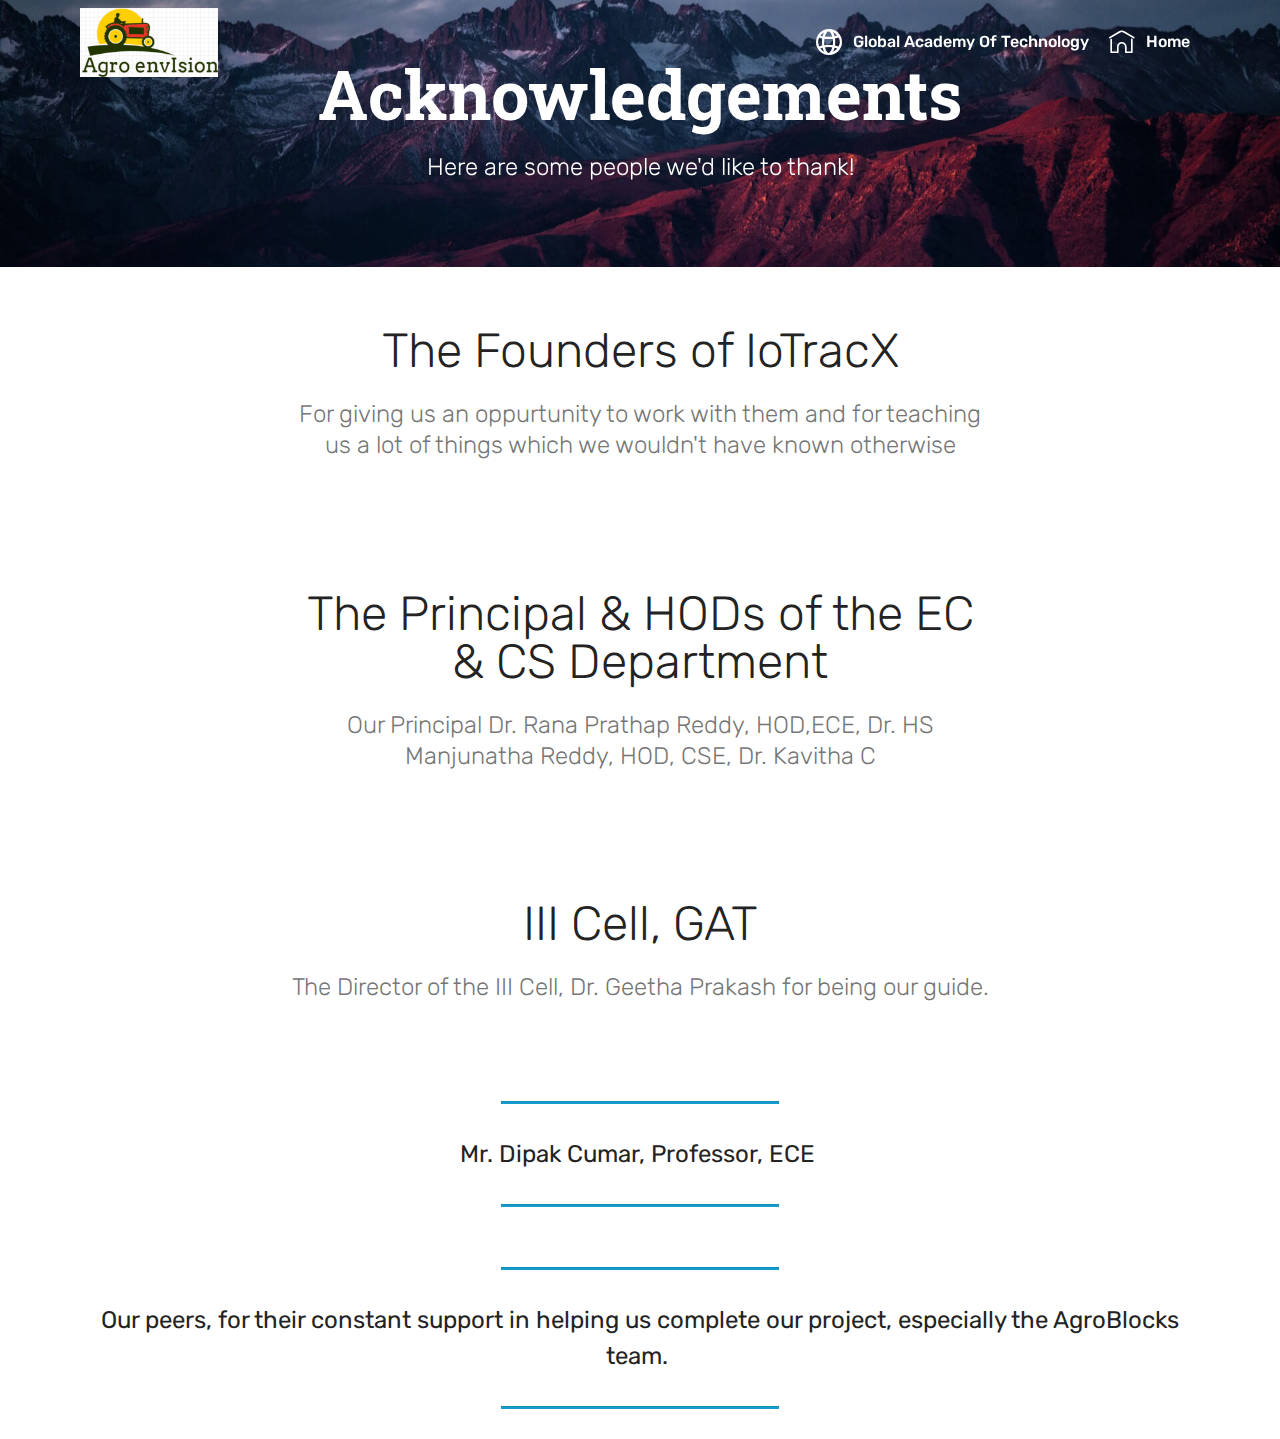
==== commit c7ff375a: "create github pages" ====
--- a/acknowledge.html
+++ b/acknowledge.html
@@ -10,6 +10,7 @@
   <meta name="description" content="Site Creator Description">
   <title>Acknowledgements</title>
   <link rel="stylesheet" href="assets/web/assets/mobirise-icons2/mobirise2.css">
+  <link rel="stylesheet" href="assets/web/assets/mobirise-icons-bold/mobirise-icons-bold.css">
   <link rel="stylesheet" href="assets/web/assets/mobirise-icons/mobirise-icons.css">
   <link rel="stylesheet" href="assets/tether/tether.min.css">
   <link rel="stylesheet" href="assets/bootstrap/css/bootstrap.min.css">
@@ -39,7 +40,7 @@
         <div class="menu-logo">
             <div class="navbar-brand">
                 <span class="navbar-logo">
-                    <a href="index.html#tabs4-g">
+                    <a href="index.html#header7-c">
                          <img src="assets/images/screenshot-240-430x214.png" alt="" title="" style="height: 4.3rem;">
                     </a>
                 </span>
@@ -53,13 +54,13 @@
                 </li>
                 <li class="nav-item">
                     <a class="nav-link link text-white display-4" href="index.html#header3-b"><span class="mobi-mbri mobi-mbri-globe-2 mbr-iconfont mbr-iconfont-btn"></span>Global Academy Of Technology<br></a>
-                </li><li class="nav-item"><a class="nav-link link text-white display-4" href="index.html#header2-1"><span class="mbri-home mbr-iconfont mbr-iconfont-btn">&nbsp;Home</span></a></li></ul>
+                </li><li class="nav-item"><a class="nav-link link text-white display-4" href="index.html#header2-1"><span class="mbrib-home mbr-iconfont mbr-iconfont-btn"></span>Home</a></li></ul>
             
         </div>
     </nav>
 </section>
 
-<section class="engine"><a href="https://mobirise.info/i">free web creation software</a></section><section class="mbr-section content5 cid-ra7UW3Xe3d mbr-parallax-background" id="content5-1d">
+<section class="engine"><a href="https://mobirise.info/w">free html5 templates</a></section><section class="mbr-section content5 cid-ra7UW3Xe3d mbr-parallax-background" id="content5-1d">
 
     
 
@@ -156,10 +157,10 @@
   <script src="assets/tether/tether.min.js"></script>
   <script src="assets/popper/popper.min.js"></script>
   <script src="assets/bootstrap/js/bootstrap.min.js"></script>
-  <script src="assets/dropdown/js/script.min.js"></script>
+  <script src="assets/smoothscroll/smooth-scroll.js"></script>
   <script src="assets/touchswipe/jquery.touch-swipe.min.js"></script>
   <script src="assets/parallax/jarallax.min.js"></script>
-  <script src="assets/smoothscroll/smooth-scroll.js"></script>
+  <script src="assets/dropdown/js/script.min.js"></script>
   <script src="assets/theme/js/script.js"></script>
   
   
--- a/assets/web/assets/mobirise-icons-bold/mobirise-icons-bold.css
+++ b/assets/web/assets/mobirise-icons-bold/mobirise-icons-bold.css
@@ -0,0 +1,476 @@
+@font-face {
+  font-family: 'mobirise-icons-bold';
+  src:  url('mobirise-icons-bold.eot?m1l4yr');
+  src:  url('mobirise-icons-bold.eot?m1l4yr#iefix') format('embedded-opentype'),
+    url('mobirise-icons-bold.ttf?m1l4yr') format('truetype'),
+    url('mobirise-icons-bold.woff?m1l4yr') format('woff'),
+    url('mobirise-icons-bold.svg?m1l4yr#mobirise-icons-bold') format('svg');
+  font-weight: normal;
+  font-style: normal;
+}
+
+[class^="mbrib-"], [class*="mbrib-"] {
+  /* use !important to prevent issues with browser extensions that change fonts */
+  font-family: 'mobirise-icons-bold' !important;
+  speak: none;
+  font-style: normal;
+  font-weight: normal;
+  font-variant: normal;
+  text-transform: none;
+  line-height: 1;
+
+  /* Better Font Rendering =========== */
+  -webkit-font-smoothing: antialiased;
+  -moz-osx-font-smoothing: grayscale;
+}
+
+.mbrib-add-submenu:before {
+  content: "\e900";
+}
+.mbrib-alert:before {
+  content: "\e901";
+}
+.mbrib-align-center:before {
+  content: "\e902";
+}
+.mbrib-align-justify:before {
+  content: "\e903";
+}
+.mbrib-align-left:before {
+  content: "\e904";
+}
+.mbrib-align-right:before {
+  content: "\e905";
+}
+.mbrib-android:before {
+  content: "\e906";
+}
+.mbrib-apple:before {
+  content: "\e907";
+}
+.mbrib-arrow-down:before {
+  content: "\e908";
+}
+.mbrib-arrow-next:before {
+  content: "\e909";
+}
+.mbrib-arrow-prev:before {
+  content: "\e90a";
+}
+.mbrib-arrow-up:before {
+  content: "\e90b";
+}
+.mbrib-bold:before {
+  content: "\e90c";
+}
+.mbrib-bookmark:before {
+  content: "\e90d";
+}
+.mbrib-bootstrap:before {
+  content: "\e90e";
+}
+.mbrib-briefcase:before {
+  content: "\e90f";
+}
+.mbrib-browse:before {
+  content: "\e910";
+}
+.mbrib-bulleted-list:before {
+  content: "\e911";
+}
+.mbrib-calendar:before {
+  content: "\e912";
+}
+.mbrib-camera:before {
+  content: "\e913";
+}
+.mbrib-cart-add:before {
+  content: "\e914";
+}
+.mbrib-cart-full:before {
+  content: "\e915";
+}
+.mbrib-cash:before {
+  content: "\e916";
+}
+.mbrib-change-style:before {
+  content: "\e917";
+}
+.mbrib-chat:before {
+  content: "\e918";
+}
+.mbrib-clock:before {
+  content: "\e919";
+}
+.mbrib-close:before {
+  content: "\e91a";
+}
+.mbrib-cloud:before {
+  content: "\e91b";
+}
+.mbrib-code:before {
+  content: "\e91c";
+}
+.mbrib-contact-form:before {
+  content: "\e91d";
+}
+.mbrib-credit-card:before {
+  content: "\e91e";
+}
+.mbrib-cursor-click:before {
+  content: "\e91f";
+}
+.mbrib-cust-feedback:before {
+  content: "\e920";
+}
+.mbrib-database:before {
+  content: "\e921";
+}
+.mbrib-delivery:before {
+  content: "\e922";
+}
+.mbrib-desktop:before {
+  content: "\e923";
+}
+.mbrib-devices:before {
+  content: "\e924";
+}
+.mbrib-down:before {
+  content: "\e925";
+}
+.mbrib-download:before {
+  content: "\e926";
+}
+.mbrib-drag-n-drop:before {
+  content: "\e927";
+}
+.mbrib-drag-n-drop2:before {
+  content: "\e928";
+}
+.mbrib-edit:before {
+  content: "\e929";
+}
+.mbrib-edit2:before {
+  content: "\e92a";
+}
+.mbrib-error:before {
+  content: "\e92b";
+}
+.mbrib-extension:before {
+  content: "\e92c";
+}
+.mbrib-features:before {
+  content: "\e92d";
+}
+.mbrib-file:before {
+  content: "\e92e";
+}
+.mbrib-flag:before {
+  content: "\e92f";
+}
+.mbrib-folder:before {
+  content: "\e930";
+}
+.mbrib-gift:before {
+  content: "\e931";
+}
+.mbrib-github:before {
+  content: "\e932";
+}
+.mbrib-globe-2:before {
+  content: "\e933";
+}
+.mbrib-globe:before {
+  content: "\e934";
+}
+.mbrib-growing-chart:before {
+  content: "\e935";
+}
+.mbrib-hearth:before {
+  content: "\e936";
+}
+.mbrib-help:before {
+  content: "\e937";
+}
+.mbrib-home:before {
+  content: "\e938";
+}
+.mbrib-hot-cup:before {
+  content: "\e939";
+}
+.mbrib-idea:before {
+  content: "\e93a";
+}
+.mbrib-image-gallery:before {
+  content: "\e93b";
+}
+.mbrib-image-slider:before {
+  content: "\e93c";
+}
+.mbrib-info:before {
+  content: "\e93d";
+}
+.mbrib-italic:before {
+  content: "\e93e";
+}
+.mbrib-key:before {
+  content: "\e93f";
+}
+.mbrib-laptop:before {
+  content: "\e940";
+}
+.mbrib-layers:before {
+  content: "\e941";
+}
+.mbrib-left-right:before {
+  content: "\e942";
+}
+.mbrib-left:before {
+  content: "\e943";
+}
+.mbrib-letter:before {
+  content: "\e944";
+}
+.mbrib-like:before {
+  content: "\e945";
+}
+.mbrib-link:before {
+  content: "\e946";
+}
+.mbrib-lock:before {
+  content: "\e947";
+}
+.mbrib-login:before {
+  content: "\e948";
+}
+.mbrib-logout:before {
+  content: "\e949";
+}
+.mbrib-magic-stick:before {
+  content: "\e94a";
+}
+.mbrib-map-pin:before {
+  content: "\e94b";
+}
+.mbrib-menu:before {
+  content: "\e94c";
+}
+.mbrib-mobile:before {
+  content: "\e94d";
+}
+.mbrib-mobile2:before {
+  content: "\e94e";
+}
+.mbrib-mobirise:before {
+  content: "\e94f";
+}
+.mbrib-more-horizontal:before {
+  content: "\e950";
+}
+.mbrib-more-vertical:before {
+  content: "\e951";
+}
+.mbrib-music:before {
+  content: "\e952";
+}
+.mbrib-new-file:before {
+  content: "\e953";
+}
+.mbrib-numbered-list:before {
+  content: "\e954";
+}
+.mbrib-opened-folder:before {
+  content: "\e955";
+}
+.mbrib-pages:before {
+  content: "\e956";
+}
+.mbrib-paper-plane:before {
+  content: "\e957";
+}
+.mbrib-paperclip:before {
+  content: "\e958";
+}
+.mbrib-photo:before {
+  content: "\e959";
+}
+.mbrib-photos:before {
+  content: "\e95a";
+}
+.mbrib-pin:before {
+  content: "\e95b";
+}
+.mbrib-play:before {
+  content: "\e95c";
+}
+.mbrib-plus:before {
+  content: "\e95d";
+}
+.mbrib-preview:before {
+  content: "\e95e";
+}
+.mbrib-print:before {
+  content: "\e95f";
+}
+.mbrib-protect:before {
+  content: "\e960";
+}
+.mbrib-question:before {
+  content: "\e961";
+}
+.mbrib-quote-left:before {
+  content: "\e962";
+}
+.mbrib-quote-right:before {
+  content: "\e963";
+}
+.mbrib-redo:before {
+  content: "\e964";
+}
+.mbrib-refresh:before {
+  content: "\e965";
+}
+.mbrib-responsive:before {
+  content: "\e966";
+}
+.mbrib-right:before {
+  content: "\e967";
+}
+.mbrib-rocket:before {
+  content: "\e968";
+}
+.mbrib-sad-face:before {
+  content: "\e969";
+}
+.mbrib-sale:before {
+  content: "\e96a";
+}
+.mbrib-save:before {
+  content: "\e96b";
+}
+.mbrib-search:before {
+  content: "\e96c";
+}
+.mbrib-setting:before {
+  content: "\e96d";
+}
+.mbrib-setting2:before {
+  content: "\e96e";
+}
+.mbrib-setting3:before {
+  content: "\e96f";
+}
+.mbrib-share:before {
+  content: "\e970";
+}
+.mbrib-shopping-bag:before {
+  content: "\e971";
+}
+.mbrib-shopping-basket:before {
+  content: "\e972";
+}
+.mbrib-shopping-cart:before {
+  content: "\e973";
+}
+.mbrib-sites:before {
+  content: "\e974";
+}
+.mbrib-smile-face:before {
+  content: "\e975";
+}
+.mbrib-speed:before {
+  content: "\e976";
+}
+.mbrib-star:before {
+  content: "\e977";
+}
+.mbrib-success:before {
+  content: "\e978";
+}
+.mbrib-sun:before {
+  content: "\e979";
+}
+.mbrib-sun2:before {
+  content: "\e97a";
+}
+.mbrib-tablet-vertical:before {
+  content: "\e97b";
+}
+.mbrib-tablet:before {
+  content: "\e97c";
+}
+.mbrib-target:before {
+  content: "\e97d";
+}
+.mbrib-timer:before {
+  content: "\e97e";
+}
+.mbrib-to-ftp:before {
+  content: "\e97f";
+}
+.mbrib-to-local-drive:before {
+  content: "\e980";
+}
+.mbrib-touch-swipe:before {
+  content: "\e981";
+}
+.mbrib-touch:before {
+  content: "\e982";
+}
+.mbrib-trash:before {
+  content: "\e983";
+}
+.mbrib-underline:before {
+  content: "\e984";
+}
+.mbrib-undo:before {
+  content: "\e985";
+}
+.mbrib-unlink:before {
+  content: "\e986";
+}
+.mbrib-unlock:before {
+  content: "\e987";
+}
+.mbrib-up-down:before {
+  content: "\e988";
+}
+.mbrib-up:before {
+  content: "\e989";
+}
+.mbrib-update:before {
+  content: "\e98a";
+}
+.mbrib-upload:before {
+  content: "\e98b";
+}
+.mbrib-user:before {
+  content: "\e98c";
+}
+.mbrib-user2:before {
+  content: "\e98d";
+}
+.mbrib-users:before {
+  content: "\e98e";
+}
+.mbrib-video-play:before {
+  content: "\e98f";
+}
+.mbrib-video:before {
+  content: "\e990";
+}
+.mbrib-watch:before {
+  content: "\e991";
+}
+.mbrib-website-theme:before {
+  content: "\e992";
+}
+.mbrib-wifi:before {
+  content: "\e993";
+}
+.mbrib-windows:before {
+  content: "\e994";
+}
+.mbrib-zoom-out:before {
+  content: "\e995";
+}
